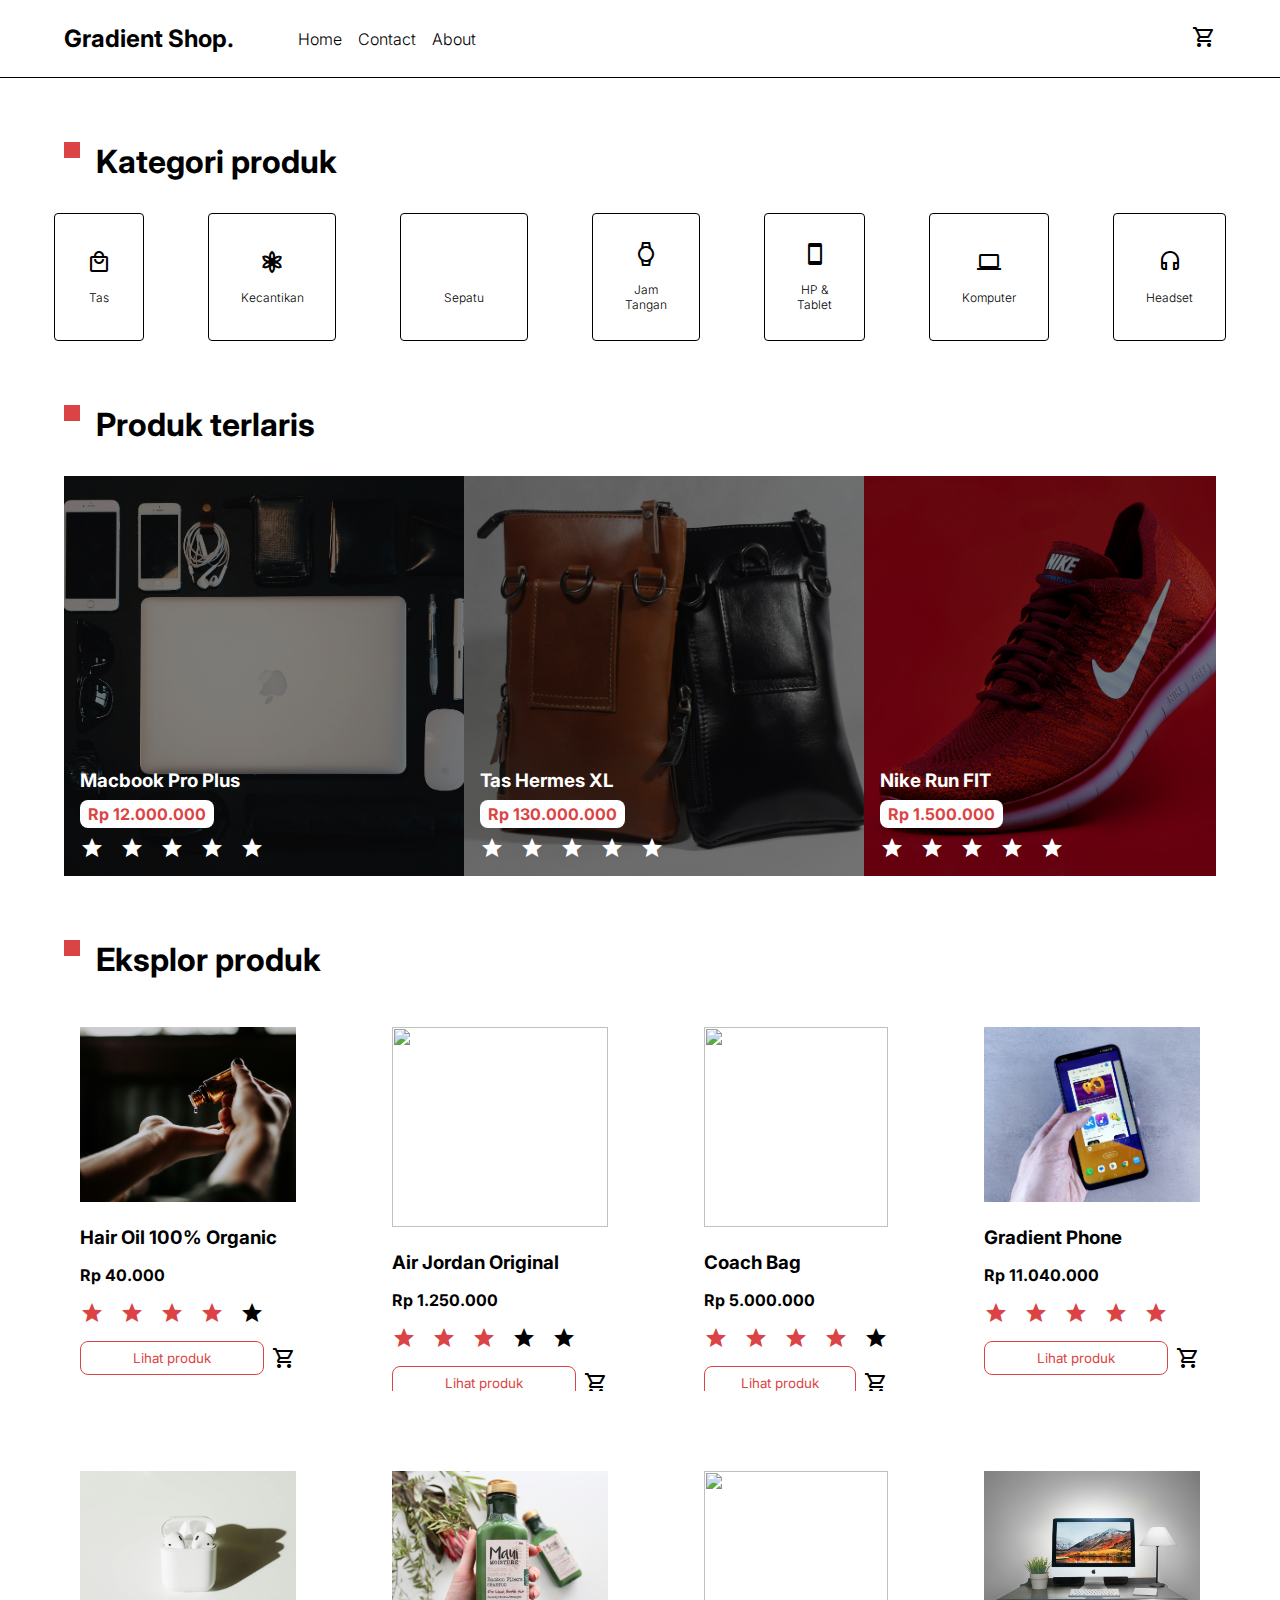
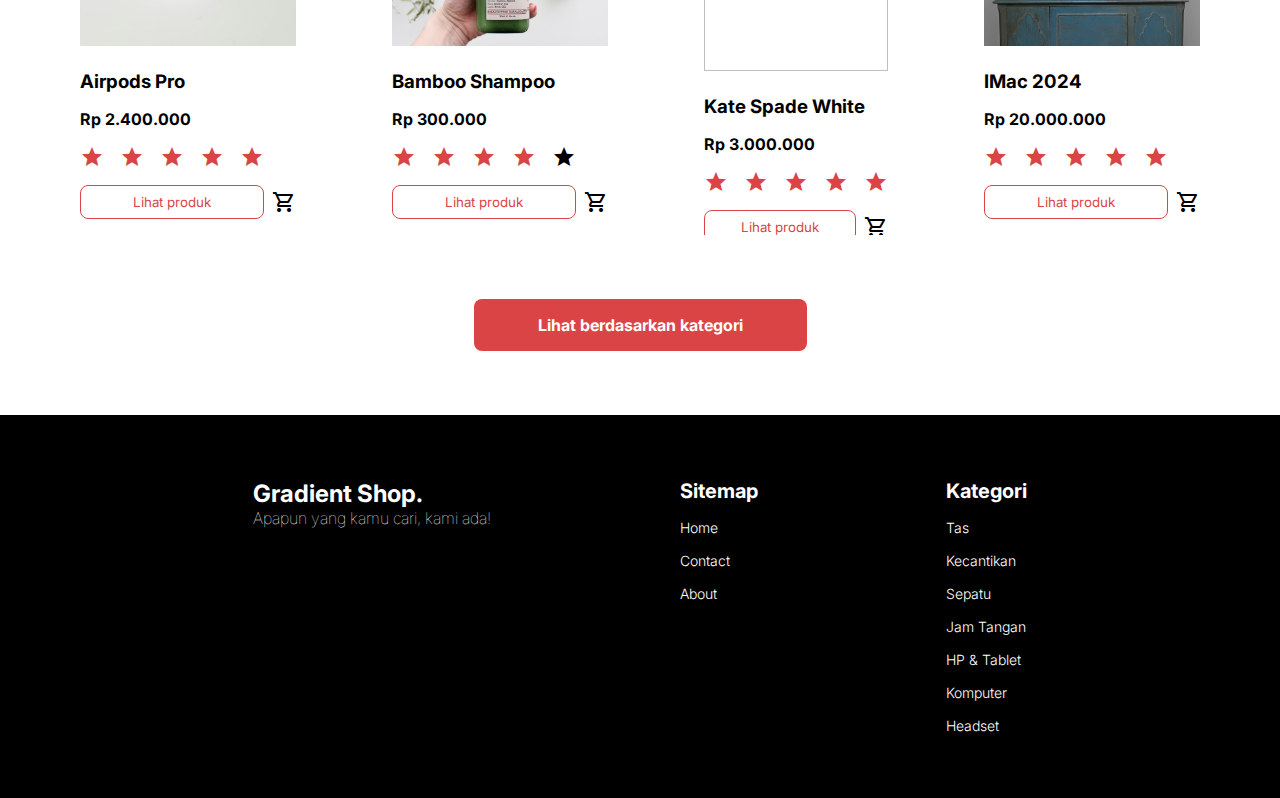
==== app/pages/index.html @ 6522c3d2 "init" ====
<!DOCTYPE html>
<html lang="en">
<head>
    <meta charset="UTF-8">
    <meta name="viewport" content="width=device-width, initial-scale=1.0">
    <title>Gradient Shop</title>
    <link rel="preconnect" href="https://fonts.googleapis.com">
    <link rel="preconnect" href="https://fonts.gstatic.com" crossorigin>
    <link href="https://fonts.googleapis.com/css2?family=Inter:wght@100..900&display=swap" rel="stylesheet">
    <link href="https://fonts.googleapis.com/css2?family=Material+Icons&family=Material+Icons+Outlined&family=Material+Icons+Round&family=Material+Icons+Sharp&family=Material+Icons+Two+Tone" rel="stylesheet" />
    <link rel="stylesheet" href="../styles/global.css" />
    <link rel="stylesheet" href="../styles/home.css" />
    <script src="../scripts/index.js"></script>
</head>
<body>
    <!-- navbar -->
    <header class="navbar">
        <section class="flex-row items-center navbar-menu-container">
            <a class="logo" href="./index.html">
                <span>Gradient Shop.</span>
            </a>
            <nav class="navbar-nav-container">
                <a class="navbar-nav-item" href="./index.html">Home</a>
                <a class="navbar-nav-item" href="#contact">Contact</a>
                <a class="navbar-nav-item" href="./about.html">About</a>
            </nav>
        </section>
        <section class="navbar-action-container flex-row items-center">
            <input placeholder="Cari barang yang kamu perlukan" class="navbar-search-box" />
            <nav class="navbar-nav-container">
                <a class="navbar-nav-item" href="./keranjang.html">
                    <span class="material-icons-outlined">
                        shopping_cart
                    </span>
                </a>
            </nav>
        </section>
    </header>
    <!-- navbar -->
     <div class="section-container flex-col gap-4">
         <!-- category section -->
         <section class="flex-col gap-2">
            <div class="flex-row gap-1">
                <div class="big-separator"></div>
                <h2 class="subtitle" id="category">Kategori produk</h2>
            </div>
              <section class="category-container flex-row items-center justify-center">
                  <a class="category-item" href="./kategori/tas.html">
                      <span class="material-icons-outlined">
                          local_mall
                          </span>
                      <span>Tas</span>
                  </a>
                  <a class="category-item" href="./kategori/kecantikan.html">
                      <span class="material-icons-outlined">
                          filter_vintage
                          </span>
                      <span>Kecantikan</span>
                  </a>
                  <a class="category-item" href="./kategori/sepatu.html">
                      <span class="material-icons-outlined">
                          ice_skating
                          </span>
                      <span>Sepatu</span>
                  </a>
                  <a class="category-item" href="./kategori/jam-tangan.html">
                      <span class="material-icons-outlined">
                          watch
                          </span>
                      <span>Jam Tangan</span>
                  </a>
                  <a class="category-item" href="./kategori/hp-dan-tablet.html">
                      <span class="material-icons-outlined">
                          smartphone
                      </span>
                      <span>HP & Tablet</span>
                  </a>
                  <a class="category-item" href="./kategori/komputer.html">
                      <span class="material-icons-outlined">
                          computer
                      </span>
                      <span>Komputer</span>
                  </a>
                  <a class="category-item" href="./kategori/headset.html">
                      <span class="material-icons-outlined">
                          headset
                      </span>
                      <span>Headset</span>
                  </a>
              </section>
         </section>
         <!-- category section -->
         <!-- best selling section -->
          <section class="flex-col gap-2">
            <div class="flex-row gap-1">
                <div class="big-separator"></div>
                <h2 class="subtitle" id="bestseller">Produk terlaris</h2>
            </div>
            <section class="bestseling-container">
                <div class="bestseling-container-scroll">
                    <div class="bestselling-item" onclick="onClickBestSellingProduct(this)">
                        <img src="../../assets/products/computer/laptop-1.jpg" alt="Laptop 1" class="bestseling-img" />
                        <div class="bestselling-item-content-overlay"></div>
                        <div class="bestselling-item-content">
                            <h3>Macbook Pro Plus</h3>
                            <div class="price-box">
                                <h4>Rp 12.000.000</h4>
                            </div>
                            <div class="flex-row gap-1">
                                <span class="material-icons-outlined">
                                    star
                                </span>
                                <span class="material-icons-outlined">
                                    star
                                </span>
                                <span class="material-icons-outlined">
                                    star
                                </span>
                                <span class="material-icons-outlined">
                                    star
                                </span>
                                <span class="material-icons-outlined">
                                    star
                                </span>
                            </div>
                        </div>
                    </div>
                    <div class="bestselling-item" onclick="onClickBestSellingProduct(this)">
                        <img src="../../assets/products/bag/bag-3.jpg" alt="Laptop 1" class="bestseling-img" />
                        <div class="bestselling-item-content-overlay"></div>
                        <div class="bestselling-item-content">
                            <h3>Tas Hermes XL</h3>
                            <div class="price-box">
                                <h4>Rp 130.000.000</h4>
                            </div>
                            <div class="flex-row gap-1">
                                <span class="material-icons-outlined">
                                    star
                                </span>
                                <span class="material-icons-outlined">
                                    star
                                </span>
                                <span class="material-icons-outlined">
                                    star
                                </span>
                                <span class="material-icons-outlined">
                                    star
                                </span>
                                <span class="material-icons-outlined">
                                    star
                                </span>
                            </div>
                        </div>
                    </div>
                    <div class="bestselling-item" onclick="onClickBestSellingProduct(this)">
                        <img src="../../assets/products/shoes/shoes-3.jpg" alt="Laptop 1" class="bestseling-img" />
                        <div class="bestselling-item-content-overlay"></div>
                        <div class="bestselling-item-content">
                            <h3>Nike Run FIT</h3>
                            <div class="price-box">
                                <h4>Rp 1.500.000</h4>
                            </div>
                            <div class="flex-row gap-1">
                                <span class="material-icons-outlined">
                                    star
                                </span>
                                <span class="material-icons-outlined">
                                    star
                                </span>
                                <span class="material-icons-outlined">
                                    star
                                </span>
                                <span class="material-icons-outlined">
                                    star
                                </span>
                                <span class="material-icons-outlined">
                                    star
                                </span>
                            </div>
                        </div>
                    </div>
                    <div class="bestselling-item" onclick="onClickBestSellingProduct(this)">
                        <img src="../../assets/products/watch/watch-2.jpg" alt="Laptop 1" class="bestseling-img" />
                        <div class="bestselling-item-content-overlay"></div>
                        <div class="bestselling-item-content">
                            <h3>Omega Seamaster</h3>
                            <div class="price-box">
                                <h4>Rp 120.000.000</h4>
                            </div>
                            <div class="flex-row gap-1">
                                <span class="material-icons-outlined">
                                    star
                                </span>
                                <span class="material-icons-outlined">
                                    star
                                </span>
                                <span class="material-icons-outlined">
                                    star
                                </span>
                                <span class="material-icons-outlined">
                                    star
                                </span>
                                <span class="material-icons-outlined">
                                    star
                                </span>
                            </div>
                        </div>
                    </div>
                </div>
            </section>
          </section>
         <!-- best selling section -->
          <!-- explore section -->
          <section class="flex-col gap-2">
            <div class="flex-row gap-1">
                <div class="big-separator"></div>
                <h2 class="subtitle" id="explore">Eksplor produk</h2>
            </div>
            <section class="catalog-product-container">
                <div class="catalog-product-item">
                    <img src="../../assets/products/cosmetics/skincare-1.jpg" class="catalog-product-img"/>
                    <h3>Hair Oil 100% Organic</h3>
                    <h4>Rp 40.000</h4>
                    <div class="flex-row gap-1">
                        <span class="material-icons-outlined red">
                            star
                        </span>
                        <span class="material-icons-outlined red">
                            star
                        </span>
                        <span class="material-icons-outlined red">
                            star
                        </span>
                        <span class="material-icons-outlined red">
                            star
                        </span>
                        <span class="material-icons-outlined">
                            star
                        </span>
                    </div>
                    <div class="flex-row gap-8px w-full items-center">
                        <button class="product-btn w-full" onclick="onClickDetailProduct(this)">Lihat produk</button>
                        <span class="material-icons-outlined cursor-pointer add-to-cart" onclick="addToCart(this)">
                            shopping_cart
                        </span>
                    </div>
                </div>
                <div class="catalog-product-item">
                    <img src="../../assets/products/shoes/shoes-5.jpg" class="catalog-product-img"/>
                    <h3>Air Jordan Original</h3>
                    <h4>Rp 1.250.000</h4>
                    <div class="flex-row gap-1">
                        <span class="material-icons-outlined red">
                            star
                        </span>
                        <span class="material-icons-outlined red">
                            star
                        </span>
                        <span class="material-icons-outlined red">
                            star
                        </span>
                        <span class="material-icons-outlined">
                            star
                        </span>
                        <span class="material-icons-outlined">
                            star
                        </span>
                    </div>
                    <div class="flex-row gap-8px w-full items-center">
                        <button class="product-btn w-full" onclick="onClickDetailProduct(this)">Lihat produk</button>
                        <span class="material-icons-outlined cursor-pointer add-to-cart" onclick="addToCart(this)">
                            shopping_cart
                        </span>
                    </div>
                </div>
                <div class="catalog-product-item">
                    <img src="../../assets/products/bag/bag-1.jpg" class="catalog-product-img"/>
                    <h3>Coach Bag</h3>
                    <h4>Rp 5.000.000</h4>
                    <div class="flex-row gap-1">
                        <span class="material-icons-outlined red">
                            star
                        </span>
                        <span class="material-icons-outlined red">
                            star
                        </span>
                        <span class="material-icons-outlined red">
                            star
                        </span>
                        <span class="material-icons-outlined red">
                            star
                        </span>
                        <span class="material-icons-outlined">
                            star
                        </span>
                    </div>
                    <div class="flex-row gap-8px w-full items-center">
                        <button class="product-btn w-full" onclick="onClickDetailProduct(this)">Lihat produk</button>
                        <span class="material-icons-outlined cursor-pointer add-to-cart" onclick="addToCart(this)">
                            shopping_cart
                        </span>
                    </div>
                </div>
                <div class="catalog-product-item">
                    <img src="../../assets/products/phones/phone-1.jpg" class="catalog-product-img"/>
                    <h3>Gradient Phone</h3>
                    <h4>Rp 11.040.000</h4>
                    <div class="flex-row gap-1">
                        <span class="material-icons-outlined red">
                            star
                        </span>
                        <span class="material-icons-outlined red">
                            star
                        </span>
                        <span class="material-icons-outlined red">
                            star
                        </span>
                        <span class="material-icons-outlined red">
                            star
                        </span>
                        <span class="material-icons-outlined red">
                            star
                        </span>
                    </div>
                    <div class="flex-row gap-8px w-full items-center">
                        <button class="product-btn w-full" onclick="onClickDetailProduct(this)">Lihat produk</button>
                        <span class="material-icons-outlined cursor-pointer add-to-cart" onclick="addToCart(this)">
                            shopping_cart
                        </span>
                    </div>
                </div>
                <div class="catalog-product-item">
                    <img src="../../assets/products/headset/airpods.jpg" class="catalog-product-img"/>
                    <h3>Airpods Pro</h3>
                    <h4>Rp 2.400.000</h4>
                    <div class="flex-row gap-1">
                        <span class="material-icons-outlined red">
                            star
                        </span>
                        <span class="material-icons-outlined red">
                            star
                        </span>
                        <span class="material-icons-outlined red">
                            star
                        </span>
                        <span class="material-icons-outlined red">
                            star
                        </span>
                        <span class="material-icons-outlined red">
                            star
                        </span>
                    </div>
                    <div class="flex-row gap-8px w-full items-center">
                        <button class="product-btn w-full" onclick="onClickDetailProduct(this)">Lihat produk</button>
                        <span class="material-icons-outlined cursor-pointer add-to-cart" onclick="addToCart(this)">
                            shopping_cart
                        </span>
                    </div>
                </div>
                <div class="catalog-product-item">
                    <img src="../../assets/products/cosmetics/skincare-4.jpg" class="catalog-product-img"/>
                    <h3>Bamboo Shampoo</h3>
                    <h4>Rp 300.000</h4>
                    <div class="flex-row gap-1">
                        <span class="material-icons-outlined red">
                            star
                        </span>
                        <span class="material-icons-outlined red">
                            star
                        </span>
                        <span class="material-icons-outlined red">
                            star
                        </span>
                        <span class="material-icons-outlined red">
                            star
                        </span>
                        <span class="material-icons-outlined">
                            star
                        </span>
                    </div>
                    <div class="flex-row gap-8px w-full items-center">
                        <button class="product-btn w-full" onclick="onClickDetailProduct(this)">Lihat produk</button>
                        <span class="material-icons-outlined cursor-pointer add-to-cart" onclick="addToCart(this)">
                            shopping_cart
                        </span>
                    </div>
                </div>
                <div class="catalog-product-item">
                    <img src="../../assets/products/bag/bag-2.jpg" class="catalog-product-img"/>
                    <h3>Kate Spade White</h3>
                    <h4>Rp 3.000.000</h4>
                    <div class="flex-row gap-1">
                        <span class="material-icons-outlined red">
                            star
                        </span>
                        <span class="material-icons-outlined red">
                            star
                        </span>
                        <span class="material-icons-outlined red">
                            star
                        </span>
                        <span class="material-icons-outlined red">
                            star
                        </span>
                        <span class="material-icons-outlined red">
                            star
                        </span>
                    </div>
                    <div class="flex-row gap-8px w-full items-center">
                        <button class="product-btn w-full" onclick="onClickDetailProduct(this)">Lihat produk</button>
                        <span class="material-icons-outlined cursor-pointer add-to-cart" onclick="addToCart(this)">
                            shopping_cart
                        </span>
                    </div>
                </div>
                <div class="catalog-product-item">
                    <img src="../../assets/products/computer/pc-1.jpg" class="catalog-product-img"/>
                    <h3>IMac 2024</h3>
                    <h4>Rp 20.000.000</h4>
                    <div class="flex-row gap-1">
                        <span class="material-icons-outlined red">
                            star
                        </span>
                        <span class="material-icons-outlined red">
                            star
                        </span>
                        <span class="material-icons-outlined red">
                            star
                        </span>
                        <span class="material-icons-outlined red">
                            star
                        </span>
                        <span class="material-icons-outlined red">
                            star
                        </span>
                    </div>
                    <div class="flex-row gap-8px w-full items-center">
                        <button class="product-btn w-full" onclick="onClickDetailProduct(this)">Lihat produk</button>
                        <span class="material-icons-outlined cursor-pointer add-to-cart" onclick="addToCart(this)">
                            shopping_cart
                        </span>
                    </div>
                </div>
            </section>
          </section>
          <div class="w-full flex-row items-center justify-center">
            <a class="cta-btn" href="#category">
                Lihat berdasarkan kategori
            </a>
          </div>
           <!-- explore section -->
     </div>
     <footer class="footer flex-col">
        <div class="flex-col">
            <span class="logo">Gradient Shop.</span>
            <span class="tagline">Apapun yang kamu cari, kami ada!</span>
        </div>
        <div class="flex-col gap-1">
            <h5 class="footer-title">Sitemap</h5>
            <a class="footer-link">Home</a>
            <a class="footer-link">Contact</a>
            <a class="footer-link">About</a>
        </div>
        <div class="flex-col gap-1">
            <h5 class="footer-title">Kategori</h5>
            <a class="footer-link">Tas</a>
            <a class="footer-link">Kecantikan</a>
            <a class="footer-link">Sepatu</a>
            <a class="footer-link">Jam Tangan</a>
            <a class="footer-link">HP & Tablet</a>
            <a class="footer-link">Komputer</a>
            <a class="footer-link">Headset</a>
        </div>
     </footer>
</body>
</html>
---- app/styles/global.css ----
* {
  padding: 0;
  margin: 0;
  box-sizing: border-box;
  font-family: "Inter", serif;
  scroll-behavior: smooth;
}

/* reuseable class */
.flex-row {
  display: flex;
  flex-direction: row;
}

.flex-col {
  display: flex;
  flex-direction: column;
}

.items-center {
  align-items: center;
}

.justify-center {
  justify-content: center;
}

.gap-8px {
  gap: 0.5rem;
}

.gap-1 {
  gap: 1rem;
}

.gap-2 {
  gap: 2rem;
}

.gap-4 {
  gap: 4rem;
}

.section-container {
  padding: 4rem;
  width: 100%;
  min-height: 50vh;
}

.subtitle {
  font-weight: 700;
  font-size: 32px;
}

.big-separator {
  height: 16px;
  width: 16px;
  background-color: #db4444;
}

.red {
  color: #db4444;
}

.w-full {
  width: 100%;
}

.cursor-pointer {
  cursor: pointer;
}

.cta-btn {
  padding: 1rem 4rem;
  background-color: #db4444;
  border: none;
  border-radius: 8px;
  color: white;
  font-size: 1rem;
  font-weight: bold;
  cursor: pointer;
  text-decoration: none;
}

.cta-btn:hover {
  box-shadow: 2px 0px 10px gray;
}
/* reuseable class */

/* navbar class */
.navbar {
  width: 100vw;
  padding: 1.5rem 4rem;
  gap: 4rem;
  display: flex;
  border-bottom: 0.5px solid black;
  align-items: center;
}

.navbar-menu-container {
  width: 100%;
  gap: 4rem;
}

.navbar-nav-container {
  display: flex;
  align-items: center;
  gap: 1rem;
}

.navbar-nav-item {
  text-decoration: none;
  font-size: 1rem;
  font-weight: 300;
  cursor: pointer;
  color: black;
}

.navbar-action-container {
  gap: 2rem;
  justify-content: end;
  width: 100%;
}

.navbar-search-box {
  width: 100%;
  padding: 1rem 2rem;
  border-radius: 8px;
  border: none;
  background-color: #f5f5f5;
  display: none;
}

.navbar-menu-container > .logo {
  text-decoration: none;
  color: black;
}

.logo {
  font-weight: bold;
  font-size: 24px;
}
/* navbar class */

/* footer class */
.footer {
  background-color: black;
  padding: 4rem;
  width: 100vw;
  color: white;
  display: flex;
  flex-direction: row;
  justify-content: space-evenly;
}

.tagline {
  font-weight: 100;
}

.footer-title {
  font-size: 20px;
  font-weight: bold;
}

.footer-link {
  font-size: 14px;
  font-weight: 300;
}
/* footer class */
---- app/styles/home.css ----
/* category sections */
.category-container {
  gap: 4rem;
  width: 100%;
}

.category-item {
  border: 0.5px solid black;
  border-radius: 4px;
  cursor: pointer;
  width: 8rem;
  height: 8rem;
  padding: 2rem;
  display: flex;
  flex-direction: column;
  gap: 1rem;
  justify-content: center;
  align-items: center;
  text-align: center;
  font-size: 0.75rem;
  font-weight: 300;
  text-decoration: none;
  color: black;
}

.category-item:hover {
  background-color: #db4444;
  color: white;
  box-shadow: 8px 0px 10px gray;
  border: none;
}
/* category sections */

/* best-selling product */
.bestseling-container {
  width: 100%;
  overflow-x: scroll;
  overflow-y: hidden;
}

.bestseling-container-scroll {
  display: flex;
  align-items: center;
  width: 100vw;
}

.bestselling-item {
  height: 400px;
  min-width: 400px;
  background-color: gray;
  position: relative;
  cursor: pointer;
}

.bestselling-item > h3 {
  z-index: 2;
  color: white;
}

.bestseling-img {
  width: 100%;
  height: 100%;
  object-fit: cover;
}

.bestselling-item-content-overlay {
  z-index: 1;
  position: absolute;
  width: 100%;
  height: 100%;
  background-color: black;
  opacity: 0.5;
  top: 0;
  left: 0;
}

.bestselling-item-content {
  z-index: 2;
  position: absolute;
  width: 100%;
  height: 100%;
  top: 0;
  left: 0;
  color: white;
  padding: 1rem;
  display: flex;
  flex-direction: column;
  justify-content: end;
  gap: 0.5rem;
}

.price-box {
  padding: 0.25rem 0.5rem;
  border-radius: 8px;
  background-color: white;
  color: #db4444;
  width: fit-content;
  font-weight: bold;
}
/* best-selling product */

/* catalog product */
.catalog-product-container {
  width: 100%;
  display: grid;
  grid-template-columns: auto auto auto auto;
  column-gap: 4rem;
  row-gap: 4rem;
}

.catalog-product-item {
  height: 380px;
  width: 100%;
  overflow: hidden;
  border-radius: 4px;
  display: flex;
  flex-direction: column;
  gap: 1rem;
  cursor: pointer;
  padding: 1rem;
}

.catalog-product-item:hover {
  box-shadow: 8px 0px 10px gray;
}

.catalog-product-img {
  width: 100%;
  height: 200px;
  object-fit: cover;
  margin-bottom: 8px;
}

.product-btn {
  padding: 0.5rem 1rem;
  border: 1px solid #db4444;
  background-color: white;
  border-radius: 8px;
  color: #db4444;
  cursor: pointer;
}

.product-btn:hover {
  background-color: #db4444;
  color: white;
}
/* catalog product */
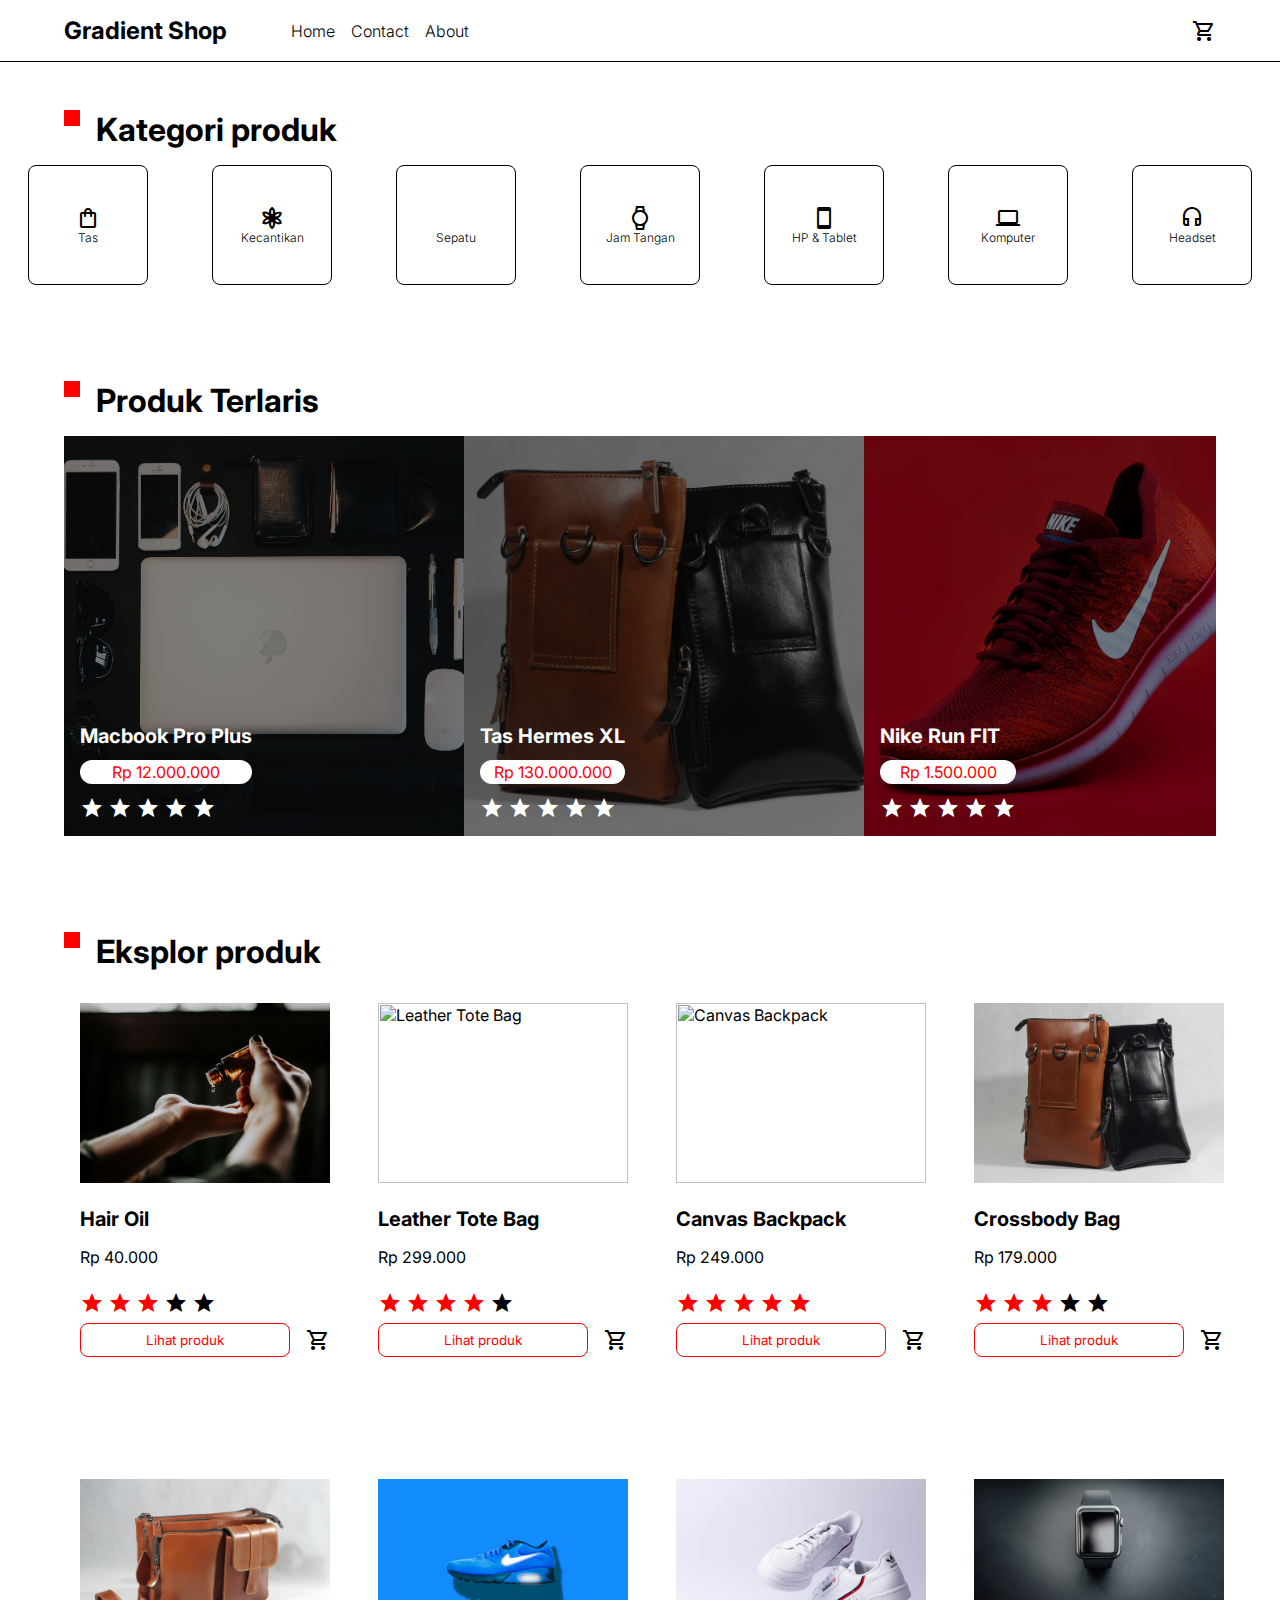
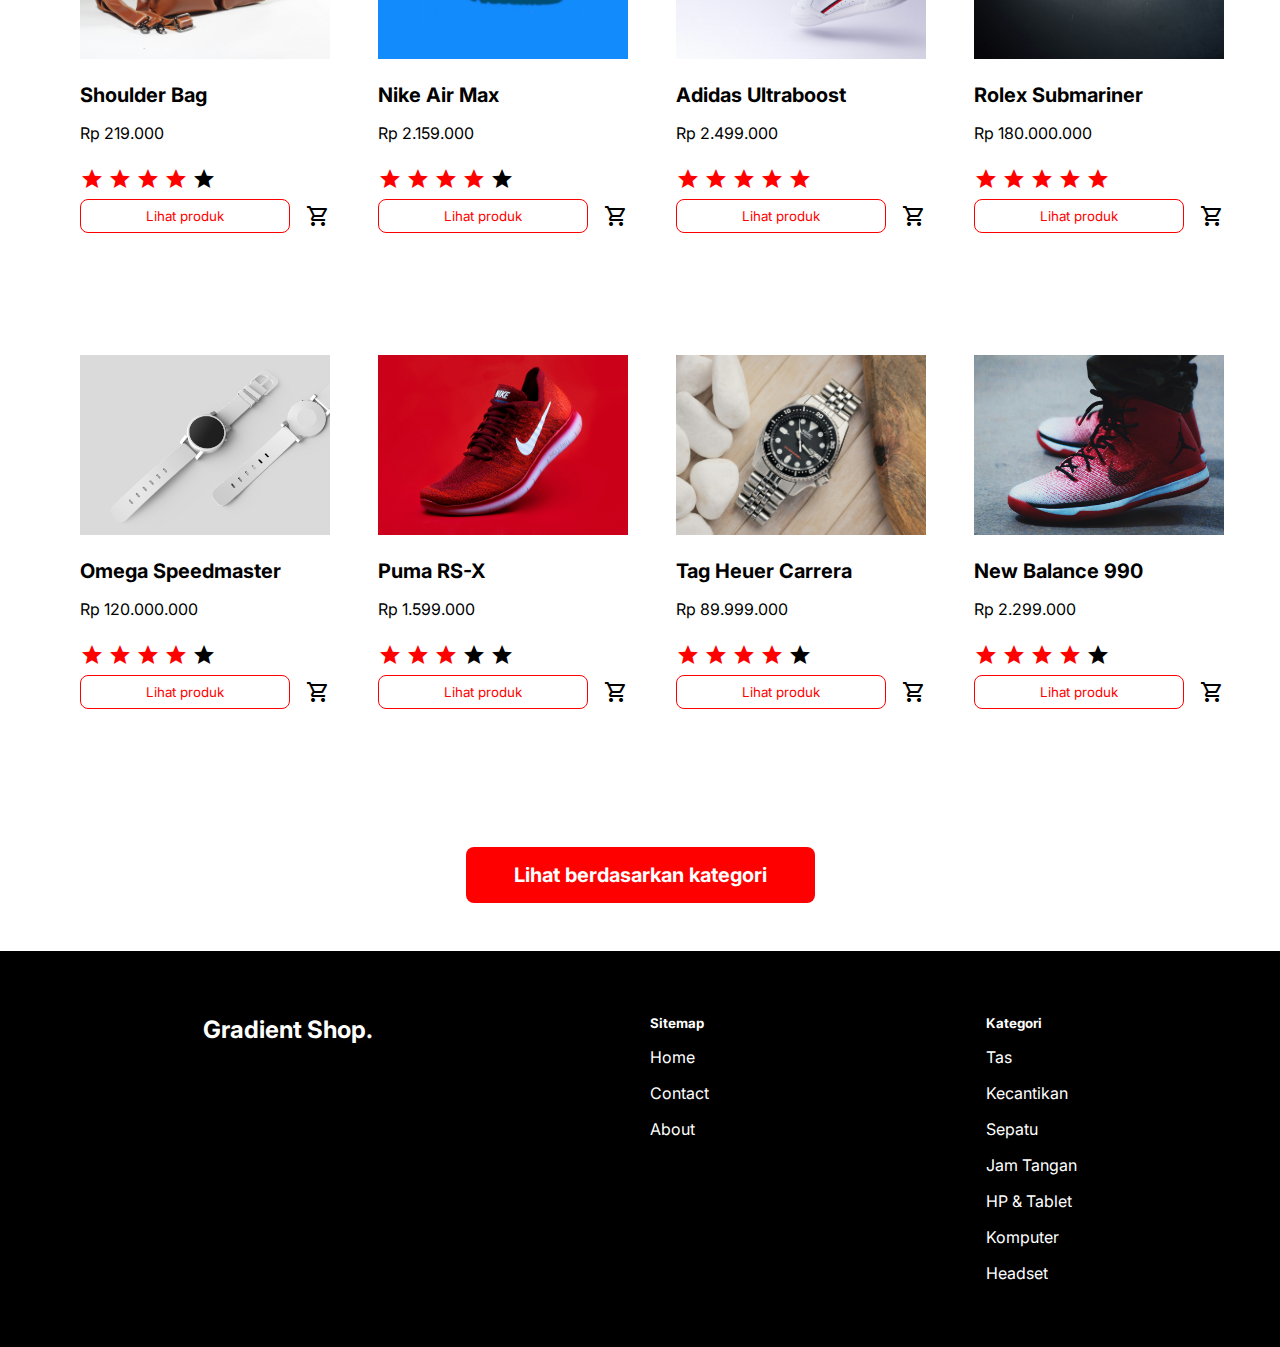
==== commit c9336437: "init" ====
--- a/app/pages/index.html
+++ b/app/pages/index.html
@@ -1,476 +1,571 @@
-<!DOCTYPE html>
-<html lang="en">
-<head>
-    <meta charset="UTF-8">
-    <meta name="viewport" content="width=device-width, initial-scale=1.0">
-    <title>Gradient Shop</title>
-    <link rel="preconnect" href="https://fonts.googleapis.com">
-    <link rel="preconnect" href="https://fonts.gstatic.com" crossorigin>
-    <link href="https://fonts.googleapis.com/css2?family=Inter:wght@100..900&display=swap" rel="stylesheet">
-    <link href="https://fonts.googleapis.com/css2?family=Material+Icons&family=Material+Icons+Outlined&family=Material+Icons+Round&family=Material+Icons+Sharp&family=Material+Icons+Two+Tone" rel="stylesheet" />
-    <link rel="stylesheet" href="../styles/global.css" />
-    <link rel="stylesheet" href="../styles/home.css" />
-    <script src="../scripts/index.js"></script>
-</head>
-<body>
-    <!-- navbar -->
-    <header class="navbar">
-        <section class="flex-row items-center navbar-menu-container">
-            <a class="logo" href="./index.html">
-                <span>Gradient Shop.</span>
+<html>
+    <head>
+        <title>Gradient Shop.</title>
+        <link rel="preconnect" href="https://fonts.googleapis.com">
+        <link rel="preconnect" href="https://fonts.gstatic.com" crossorigin>
+        <link href="https://fonts.googleapis.com/css2?family=Inter:wght@100..900&display=swap" rel="stylesheet">
+        <link href="https://fonts.googleapis.com/css2?family=Material+Icons&family=Material+Icons+Outlined&family=Material+Icons+Round&family=Material+Icons+Sharp&family=Material+Icons+Two+Tone" rel="stylesheet" />
+        <link rel="stylesheet" href="../styles/global.css" />
+        <link rel="stylesheet" href="../styles/landing.css" />
+        <script src="../scripts/landing.js"></script>
+    </head>
+    <body>
+        <!-- navbar -->
+        <header class="navbar">
+            <div class="navbar-left-menu">
+                <h1 class="logo">Gradient Shop</h1>
+                <nav class="navbar-menu-container">
+                    <a href="https://gradient.academy">Home</a>
+                    <a>Contact</a>
+                    <a>About</a>
+                </nav>
+            </div>
+            <a class="navbar-right-menu" href="./keranjang.html">
+                <span class="material-icons-outlined">
+                    shopping_cart
+                </span>
             </a>
-            <nav class="navbar-nav-container">
-                <a class="navbar-nav-item" href="./index.html">Home</a>
-                <a class="navbar-nav-item" href="#contact">Contact</a>
-                <a class="navbar-nav-item" href="./about.html">About</a>
-            </nav>
-        </section>
-        <section class="navbar-action-container flex-row items-center">
-            <input placeholder="Cari barang yang kamu perlukan" class="navbar-search-box" />
-            <nav class="navbar-nav-container">
-                <a class="navbar-nav-item" href="./keranjang.html">
-                    <span class="material-icons-outlined">
-                        shopping_cart
+        </header>
+        <!-- navbar -->
+
+        <!-- category product -->
+        <section class="section-container">
+            <div class="section-title">
+                <div class="red-box"></div>
+                <h2 class="section-title-content">Kategori produk</h2>
+            </div>
+            <div class="product-category-container">
+                <div class="product-category-item">
+                    <span class="material-icons-outlined">
+                        shopping_bag
                     </span>
-                </a>
-            </nav>
-        </section>
-    </header>
-    <!-- navbar -->
-     <div class="section-container flex-col gap-4">
-         <!-- category section -->
-         <section class="flex-col gap-2">
-            <div class="flex-row gap-1">
-                <div class="big-separator"></div>
-                <h2 class="subtitle" id="category">Kategori produk</h2>
-            </div>
-              <section class="category-container flex-row items-center justify-center">
-                  <a class="category-item" href="./kategori/tas.html">
-                      <span class="material-icons-outlined">
-                          local_mall
-                          </span>
-                      <span>Tas</span>
-                  </a>
-                  <a class="category-item" href="./kategori/kecantikan.html">
-                      <span class="material-icons-outlined">
-                          filter_vintage
-                          </span>
-                      <span>Kecantikan</span>
-                  </a>
-                  <a class="category-item" href="./kategori/sepatu.html">
-                      <span class="material-icons-outlined">
-                          ice_skating
-                          </span>
-                      <span>Sepatu</span>
-                  </a>
-                  <a class="category-item" href="./kategori/jam-tangan.html">
-                      <span class="material-icons-outlined">
-                          watch
-                          </span>
-                      <span>Jam Tangan</span>
-                  </a>
-                  <a class="category-item" href="./kategori/hp-dan-tablet.html">
-                      <span class="material-icons-outlined">
-                          smartphone
-                      </span>
-                      <span>HP & Tablet</span>
-                  </a>
-                  <a class="category-item" href="./kategori/komputer.html">
-                      <span class="material-icons-outlined">
-                          computer
-                      </span>
-                      <span>Komputer</span>
-                  </a>
-                  <a class="category-item" href="./kategori/headset.html">
-                      <span class="material-icons-outlined">
-                          headset
-                      </span>
-                      <span>Headset</span>
-                  </a>
-              </section>
+                    <span>Tas</span>
+                </div>
+                <div class="product-category-item">
+                    <span class="material-icons-outlined">
+                        filter_vintage
+                        </span>
+                    <span>Kecantikan</span>
+                </div>
+                <div class="product-category-item">
+                    <span class="material-icons-outlined">
+                        ice_skating
+                        </span>
+                    <span>Sepatu</span>
+                </div>
+                <div class="product-category-item">
+                    <span class="material-icons-outlined">
+                        watch
+                        </span>
+                    <span>Jam Tangan</span>
+                </div>
+                <div class="product-category-item">
+                    <span class="material-icons-outlined">
+                        smartphone
+                    </span>
+                    <span>HP & Tablet</span>
+                </div>
+                <div class="product-category-item">
+                    <span class="material-icons-outlined">
+                        computer
+                    </span>
+                    <span>Komputer</span>
+                </div>
+                <div class="product-category-item">
+                    <span class="material-icons-outlined">
+                        headset
+                    </span>
+                    <span>Headset</span>
+                </div>
+            </div>
+        </section> 
+        <!-- category product -->
+         <section class="section-container">
+            <div class="section-title">
+                <div class="red-box"></div>
+                <h2 class="section-title-content">Produk Terlaris</h2>
+            </div>
+            <div class="carousel-container">
+                <div class="carousel-item">
+                    <img class="carousel-item-img" src="../../assets/products/computer/laptop-1.jpg" alt="Macbook Pro Plus" />
+                    <div class="carousel-item-overlay"></div>
+                    <div class="carousel-item-content">
+                        <h4 class="product-name">Macbook Pro Plus</h4>
+                        <div class="product-price">
+                            <span class="price">Rp 12.000.000</span>
+                        </div>
+                        <div class="product-rating">
+                            <span class="material-icons-outlined">
+                                star
+                            </span>
+                            <span class="material-icons-outlined">
+                                star
+                            </span>
+                            <span class="material-icons-outlined">
+                                star
+                            </span>
+                            <span class="material-icons-outlined">
+                                star
+                            </span>
+                            <span class="material-icons-outlined">
+                                star
+                            </span>
+                        </div>
+                    </div>
+                </div>
+                <div class="carousel-item">
+                    <img src="../../assets/products/bag/bag-3.jpg" alt="Tas Hermes" class="carousel-item-img" />
+                    <div class="carousel-item-overlay"></div>
+                    <div class="carousel-item-content">
+                        <h4 class="product-name">Tas Hermes XL</h4>
+                        <div class="product-price">
+                            <span class="price">Rp 130.000.000</span>
+                        </div>
+                        <div class="product-rating">
+                            <span class="material-icons-outlined">
+                                star
+                            </span>
+                            <span class="material-icons-outlined">
+                                star
+                            </span>
+                            <span class="material-icons-outlined">
+                                star
+                            </span>
+                            <span class="material-icons-outlined">
+                                star
+                            </span>
+                            <span class="material-icons-outlined">
+                                star
+                            </span>
+                        </div>
+                    </div>
+                </div>
+                <div class="carousel-item">
+                    <img src="../../assets/products/shoes/shoes-3.jpg" alt="Nike Run FIT" class="carousel-item-img" />
+                    <div class="carousel-item-overlay"></div>
+                    <div class="carousel-item-content">
+                        <h4 class="product-name">Nike Run FIT</h4>
+                        <div class="product-price">
+                            <span class="price">Rp 1.500.000</span>
+                        </div>
+                        <div class="product-rating">
+                            <span class="material-icons-outlined">
+                                star
+                            </span>
+                            <span class="material-icons-outlined">
+                                star
+                            </span>
+                            <span class="material-icons-outlined">
+                                star
+                            </span>
+                            <span class="material-icons-outlined">
+                                star
+                            </span>
+                            <span class="material-icons-outlined">
+                                star
+                            </span>
+                        </div>
+                    </div>
+                </div>
+                <div class="carousel-item">
+                    <img src="../../assets/products/watch/watch-2.jpg" alt="Omega Seamaster" class="carousel-item-img" />
+                    <div class="carousel-item-overlay"></div>
+                    <div class="carousel-item-content">
+                        <h4 class="product-name">Omega Seamaster</h4>
+                        <div class="product-price">
+                            <span class="price">Rp 120.000.000</span>
+                        </div>
+                        <div class="product-rating">
+                            <span class="material-icons-outlined">
+                                star
+                            </span>
+                            <span class="material-icons-outlined">
+                                star
+                            </span>
+                            <span class="material-icons-outlined">
+                                star
+                            </span>
+                            <span class="material-icons-outlined">
+                                star
+                            </span>
+                            <span class="material-icons-outlined">
+                                star
+                            </span>
+                        </div>
+                    </div>
+                </div>
+            </div>
          </section>
-         <!-- category section -->
-         <!-- best selling section -->
-          <section class="flex-col gap-2">
-            <div class="flex-row gap-1">
-                <div class="big-separator"></div>
-                <h2 class="subtitle" id="bestseller">Produk terlaris</h2>
-            </div>
-            <section class="bestseling-container">
-                <div class="bestseling-container-scroll">
-                    <div class="bestselling-item" onclick="onClickBestSellingProduct(this)">
-                        <img src="../../assets/products/computer/laptop-1.jpg" alt="Laptop 1" class="bestseling-img" />
-                        <div class="bestselling-item-content-overlay"></div>
-                        <div class="bestselling-item-content">
-                            <h3>Macbook Pro Plus</h3>
-                            <div class="price-box">
-                                <h4>Rp 12.000.000</h4>
-                            </div>
-                            <div class="flex-row gap-1">
-                                <span class="material-icons-outlined">
-                                    star
-                                </span>
-                                <span class="material-icons-outlined">
-                                    star
-                                </span>
-                                <span class="material-icons-outlined">
-                                    star
-                                </span>
-                                <span class="material-icons-outlined">
-                                    star
-                                </span>
-                                <span class="material-icons-outlined">
-                                    star
-                                </span>
-                            </div>
-                        </div>
-                    </div>
-                    <div class="bestselling-item" onclick="onClickBestSellingProduct(this)">
-                        <img src="../../assets/products/bag/bag-3.jpg" alt="Laptop 1" class="bestseling-img" />
-                        <div class="bestselling-item-content-overlay"></div>
-                        <div class="bestselling-item-content">
-                            <h3>Tas Hermes XL</h3>
-                            <div class="price-box">
-                                <h4>Rp 130.000.000</h4>
-                            </div>
-                            <div class="flex-row gap-1">
-                                <span class="material-icons-outlined">
-                                    star
-                                </span>
-                                <span class="material-icons-outlined">
-                                    star
-                                </span>
-                                <span class="material-icons-outlined">
-                                    star
-                                </span>
-                                <span class="material-icons-outlined">
-                                    star
-                                </span>
-                                <span class="material-icons-outlined">
-                                    star
-                                </span>
-                            </div>
-                        </div>
-                    </div>
-                    <div class="bestselling-item" onclick="onClickBestSellingProduct(this)">
-                        <img src="../../assets/products/shoes/shoes-3.jpg" alt="Laptop 1" class="bestseling-img" />
-                        <div class="bestselling-item-content-overlay"></div>
-                        <div class="bestselling-item-content">
-                            <h3>Nike Run FIT</h3>
-                            <div class="price-box">
-                                <h4>Rp 1.500.000</h4>
-                            </div>
-                            <div class="flex-row gap-1">
-                                <span class="material-icons-outlined">
-                                    star
-                                </span>
-                                <span class="material-icons-outlined">
-                                    star
-                                </span>
-                                <span class="material-icons-outlined">
-                                    star
-                                </span>
-                                <span class="material-icons-outlined">
-                                    star
-                                </span>
-                                <span class="material-icons-outlined">
-                                    star
-                                </span>
-                            </div>
-                        </div>
-                    </div>
-                    <div class="bestselling-item" onclick="onClickBestSellingProduct(this)">
-                        <img src="../../assets/products/watch/watch-2.jpg" alt="Laptop 1" class="bestseling-img" />
-                        <div class="bestselling-item-content-overlay"></div>
-                        <div class="bestselling-item-content">
-                            <h3>Omega Seamaster</h3>
-                            <div class="price-box">
-                                <h4>Rp 120.000.000</h4>
-                            </div>
-                            <div class="flex-row gap-1">
-                                <span class="material-icons-outlined">
-                                    star
-                                </span>
-                                <span class="material-icons-outlined">
-                                    star
-                                </span>
-                                <span class="material-icons-outlined">
-                                    star
-                                </span>
-                                <span class="material-icons-outlined">
-                                    star
-                                </span>
-                                <span class="material-icons-outlined">
-                                    star
-                                </span>
-                            </div>
-                        </div>
-                    </div>
-                </div>
-            </section>
-          </section>
-         <!-- best selling section -->
-          <!-- explore section -->
-          <section class="flex-col gap-2">
-            <div class="flex-row gap-1">
-                <div class="big-separator"></div>
-                <h2 class="subtitle" id="explore">Eksplor produk</h2>
-            </div>
-            <section class="catalog-product-container">
-                <div class="catalog-product-item">
-                    <img src="../../assets/products/cosmetics/skincare-1.jpg" class="catalog-product-img"/>
-                    <h3>Hair Oil 100% Organic</h3>
-                    <h4>Rp 40.000</h4>
-                    <div class="flex-row gap-1">
-                        <span class="material-icons-outlined red">
-                            star
-                        </span>
-                        <span class="material-icons-outlined red">
-                            star
-                        </span>
-                        <span class="material-icons-outlined red">
-                            star
-                        </span>
-                        <span class="material-icons-outlined red">
-                            star
-                        </span>
-                        <span class="material-icons-outlined">
-                            star
-                        </span>
-                    </div>
-                    <div class="flex-row gap-8px w-full items-center">
-                        <button class="product-btn w-full" onclick="onClickDetailProduct(this)">Lihat produk</button>
-                        <span class="material-icons-outlined cursor-pointer add-to-cart" onclick="addToCart(this)">
-                            shopping_cart
-                        </span>
-                    </div>
-                </div>
-                <div class="catalog-product-item">
-                    <img src="../../assets/products/shoes/shoes-5.jpg" class="catalog-product-img"/>
-                    <h3>Air Jordan Original</h3>
-                    <h4>Rp 1.250.000</h4>
-                    <div class="flex-row gap-1">
-                        <span class="material-icons-outlined red">
-                            star
-                        </span>
-                        <span class="material-icons-outlined red">
-                            star
-                        </span>
-                        <span class="material-icons-outlined red">
-                            star
-                        </span>
-                        <span class="material-icons-outlined">
-                            star
-                        </span>
-                        <span class="material-icons-outlined">
-                            star
-                        </span>
-                    </div>
-                    <div class="flex-row gap-8px w-full items-center">
-                        <button class="product-btn w-full" onclick="onClickDetailProduct(this)">Lihat produk</button>
-                        <span class="material-icons-outlined cursor-pointer add-to-cart" onclick="addToCart(this)">
-                            shopping_cart
-                        </span>
-                    </div>
-                </div>
-                <div class="catalog-product-item">
-                    <img src="../../assets/products/bag/bag-1.jpg" class="catalog-product-img"/>
-                    <h3>Coach Bag</h3>
-                    <h4>Rp 5.000.000</h4>
-                    <div class="flex-row gap-1">
-                        <span class="material-icons-outlined red">
-                            star
-                        </span>
-                        <span class="material-icons-outlined red">
-                            star
-                        </span>
-                        <span class="material-icons-outlined red">
-                            star
-                        </span>
-                        <span class="material-icons-outlined red">
-                            star
-                        </span>
-                        <span class="material-icons-outlined">
-                            star
-                        </span>
-                    </div>
-                    <div class="flex-row gap-8px w-full items-center">
-                        <button class="product-btn w-full" onclick="onClickDetailProduct(this)">Lihat produk</button>
-                        <span class="material-icons-outlined cursor-pointer add-to-cart" onclick="addToCart(this)">
-                            shopping_cart
-                        </span>
-                    </div>
-                </div>
-                <div class="catalog-product-item">
-                    <img src="../../assets/products/phones/phone-1.jpg" class="catalog-product-img"/>
-                    <h3>Gradient Phone</h3>
-                    <h4>Rp 11.040.000</h4>
-                    <div class="flex-row gap-1">
-                        <span class="material-icons-outlined red">
-                            star
-                        </span>
-                        <span class="material-icons-outlined red">
-                            star
-                        </span>
-                        <span class="material-icons-outlined red">
-                            star
-                        </span>
-                        <span class="material-icons-outlined red">
-                            star
-                        </span>
-                        <span class="material-icons-outlined red">
-                            star
-                        </span>
-                    </div>
-                    <div class="flex-row gap-8px w-full items-center">
-                        <button class="product-btn w-full" onclick="onClickDetailProduct(this)">Lihat produk</button>
-                        <span class="material-icons-outlined cursor-pointer add-to-cart" onclick="addToCart(this)">
-                            shopping_cart
-                        </span>
-                    </div>
-                </div>
-                <div class="catalog-product-item">
-                    <img src="../../assets/products/headset/airpods.jpg" class="catalog-product-img"/>
-                    <h3>Airpods Pro</h3>
-                    <h4>Rp 2.400.000</h4>
-                    <div class="flex-row gap-1">
-                        <span class="material-icons-outlined red">
-                            star
-                        </span>
-                        <span class="material-icons-outlined red">
-                            star
-                        </span>
-                        <span class="material-icons-outlined red">
-                            star
-                        </span>
-                        <span class="material-icons-outlined red">
-                            star
-                        </span>
-                        <span class="material-icons-outlined red">
-                            star
-                        </span>
-                    </div>
-                    <div class="flex-row gap-8px w-full items-center">
-                        <button class="product-btn w-full" onclick="onClickDetailProduct(this)">Lihat produk</button>
-                        <span class="material-icons-outlined cursor-pointer add-to-cart" onclick="addToCart(this)">
-                            shopping_cart
-                        </span>
-                    </div>
-                </div>
-                <div class="catalog-product-item">
-                    <img src="../../assets/products/cosmetics/skincare-4.jpg" class="catalog-product-img"/>
-                    <h3>Bamboo Shampoo</h3>
-                    <h4>Rp 300.000</h4>
-                    <div class="flex-row gap-1">
-                        <span class="material-icons-outlined red">
-                            star
-                        </span>
-                        <span class="material-icons-outlined red">
-                            star
-                        </span>
-                        <span class="material-icons-outlined red">
-                            star
-                        </span>
-                        <span class="material-icons-outlined red">
-                            star
-                        </span>
-                        <span class="material-icons-outlined">
-                            star
-                        </span>
-                    </div>
-                    <div class="flex-row gap-8px w-full items-center">
-                        <button class="product-btn w-full" onclick="onClickDetailProduct(this)">Lihat produk</button>
-                        <span class="material-icons-outlined cursor-pointer add-to-cart" onclick="addToCart(this)">
-                            shopping_cart
-                        </span>
-                    </div>
-                </div>
-                <div class="catalog-product-item">
-                    <img src="../../assets/products/bag/bag-2.jpg" class="catalog-product-img"/>
-                    <h3>Kate Spade White</h3>
-                    <h4>Rp 3.000.000</h4>
-                    <div class="flex-row gap-1">
-                        <span class="material-icons-outlined red">
-                            star
-                        </span>
-                        <span class="material-icons-outlined red">
-                            star
-                        </span>
-                        <span class="material-icons-outlined red">
-                            star
-                        </span>
-                        <span class="material-icons-outlined red">
-                            star
-                        </span>
-                        <span class="material-icons-outlined red">
-                            star
-                        </span>
-                    </div>
-                    <div class="flex-row gap-8px w-full items-center">
-                        <button class="product-btn w-full" onclick="onClickDetailProduct(this)">Lihat produk</button>
-                        <span class="material-icons-outlined cursor-pointer add-to-cart" onclick="addToCart(this)">
-                            shopping_cart
-                        </span>
-                    </div>
-                </div>
-                <div class="catalog-product-item">
-                    <img src="../../assets/products/computer/pc-1.jpg" class="catalog-product-img"/>
-                    <h3>IMac 2024</h3>
-                    <h4>Rp 20.000.000</h4>
-                    <div class="flex-row gap-1">
-                        <span class="material-icons-outlined red">
-                            star
-                        </span>
-                        <span class="material-icons-outlined red">
-                            star
-                        </span>
-                        <span class="material-icons-outlined red">
-                            star
-                        </span>
-                        <span class="material-icons-outlined red">
-                            star
-                        </span>
-                        <span class="material-icons-outlined red">
-                            star
-                        </span>
-                    </div>
-                    <div class="flex-row gap-8px w-full items-center">
-                        <button class="product-btn w-full" onclick="onClickDetailProduct(this)">Lihat produk</button>
-                        <span class="material-icons-outlined cursor-pointer add-to-cart" onclick="addToCart(this)">
-                            shopping_cart
-                        </span>
-                    </div>
-                </div>
-            </section>
-          </section>
-          <div class="w-full flex-row items-center justify-center">
-            <a class="cta-btn" href="#category">
+
+         <section class="section-container">
+            <div class="section-title">
+                <div class="red-box"></div>
+                <h2 class="section-title-content">Eksplor produk</h2>
+            </div>
+            <div class="product-catalog-container">
+                <div class="product-item">
+                    <img src="../../assets/products/cosmetics/skincare-1.jpg" alt="Hair Oil" class="product-img" />
+                    <h3>Hair Oil</h3>
+                    <span class="price">Rp 40.000</span>
+                    <div class="product-rating">
+                        <span class="material-icons-outlined red">
+                            star
+                        </span>
+                        <span class="material-icons-outlined red">
+                            star
+                        </span>
+                        <span class="material-icons-outlined red">
+                            star
+                        </span>
+                        <span class="material-icons-outlined">
+                            star
+                        </span>
+                        <span class="material-icons-outlined">
+                            star
+                        </span>
+                    </div>
+                    <div class="flex-row gap-1 align-center">
+                        <button class="outline-btn w-full" onclick="onProductClick(this)">Lihat produk</button>
+                        <span class="material-icons-outlined">
+                            shopping_cart
+                        </span>
+                    </div>
+                </div>
+                <div class="product-item">
+                    <img src="../../assets/products/bag/bag-1.jpg" alt="Leather Tote Bag" class="product-img" />
+                    <h3>Leather Tote Bag</h3>
+                    <span class="price">Rp 299.000</span>
+                    <div class="product-rating">
+                        <span class="material-icons-outlined red">
+                            star
+                        </span>
+                        <span class="material-icons-outlined red">
+                            star
+                        </span>
+                        <span class="material-icons-outlined red">
+                            star
+                        </span>
+                        <span class="material-icons-outlined red">
+                            star
+                        </span>
+                        <span class="material-icons-outlined">
+                            star
+                        </span>
+                    </div>
+                    <div class="flex-row gap-1 align-center">
+                        <button class="outline-btn w-full" onclick="onProductClick(this)">Lihat produk</button>
+                        <span class="material-icons-outlined">
+                            shopping_cart
+                        </span>
+                    </div>
+                </div>
+                <div class="product-item">
+                    <img src="../../assets/products/bag/bag-2.jpg" alt="Canvas Backpack" class="product-img" />
+                    <h3>Canvas Backpack</h3>
+                    <span class="price">Rp 249.000</span>
+                    <div class="product-rating">
+                        <span class="material-icons-outlined red">
+                            star
+                        </span>
+                        <span class="material-icons-outlined red">
+                            star
+                        </span>
+                        <span class="material-icons-outlined red">
+                            star
+                        </span>
+                        <span class="material-icons-outlined red">
+                            star
+                        </span>
+                        <span class="material-icons-outlined red">
+                            star
+                        </span>
+                    </div>
+                    <div class="flex-row gap-1 align-center">
+                        <button class="outline-btn w-full" onclick="onProductClick(this)">Lihat produk</button>
+                        <span class="material-icons-outlined">
+                            shopping_cart
+                        </span>
+                    </div>
+                </div>
+                <div class="product-item">
+                    <img src="../../assets/products/bag/bag-3.jpg" alt="Crossbody Bag" class="product-img" />
+                    <h3>Crossbody Bag</h3>
+                    <span class="price">Rp 179.000</span>
+                    <div class="product-rating">
+                        <span class="material-icons-outlined red">
+                            star
+                        </span>
+                        <span class="material-icons-outlined red">
+                            star
+                        </span>
+                        <span class="material-icons-outlined red">
+                            star
+                        </span>
+                        <span class="material-icons-outlined">
+                            star
+                        </span>
+                        <span class="material-icons-outlined">
+                            star
+                        </span>
+                    </div>
+                    <div class="flex-row gap-1 align-center">
+                        <button class="outline-btn w-full" onclick="onProductClick(this)">Lihat produk</button>
+                        <span class="material-icons-outlined">
+                            shopping_cart
+                        </span>
+                    </div>
+                </div>
+                <div class="product-item">
+                    <img src="../../assets/products/bag/bag-4.jpg" alt="Shoulder Bag" class="product-img" />
+                    <h3>Shoulder Bag</h3>
+                    <span class="price">Rp 219.000</span>
+                    <div class="product-rating">
+                        <span class="material-icons-outlined red">
+                            star
+                        </span>
+                        <span class="material-icons-outlined red">
+                            star
+                        </span>
+                        <span class="material-icons-outlined red">
+                            star
+                        </span>
+                        <span class="material-icons-outlined red">
+                            star
+                        </span>
+                        <span class="material-icons-outlined">
+                            star
+                        </span>
+                    </div>
+                    <div class="flex-row gap-1 align-center">
+                        <button class="outline-btn w-full" onclick="onProductClick(this)">Lihat produk</button>
+                        <span class="material-icons-outlined">
+                            shopping_cart
+                        </span>
+                    </div>
+                </div>
+                <div class="product-item">
+                    <img src="../../assets/products/shoes/shoes-1.jpg" alt="Nike Air Max" class="product-img" />
+                    <h3>Nike Air Max</h3>
+                    <span class="price">Rp 2.159.000</span>
+                    <div class="product-rating">
+                        <span class="material-icons-outlined red">
+                            star
+                        </span>
+                        <span class="material-icons-outlined red">
+                            star
+                        </span>
+                        <span class="material-icons-outlined red">
+                            star
+                        </span>
+                        <span class="material-icons-outlined red">
+                            star
+                        </span>
+                        <span class="material-icons-outlined">
+                            star
+                        </span>
+                    </div>
+                    <div class="flex-row gap-1 align-center">
+                        <button class="outline-btn w-full" onclick="onProductClick(this)">Lihat produk</button>
+                        <span class="material-icons-outlined">
+                            shopping_cart
+                        </span>
+                    </div>
+                </div>
+                <div class="product-item">
+                    <img src="../../assets/products/shoes/shoes-2.jpg" alt="Adidas Ultraboost" class="product-img" />
+                    <h3>Adidas Ultraboost</h3>
+                    <span class="price">Rp 2.499.000</span>
+                    <div class="product-rating">
+                        <span class="material-icons-outlined red">
+                            star
+                        </span>
+                        <span class="material-icons-outlined red">
+                            star
+                        </span>
+                        <span class="material-icons-outlined red">
+                            star
+                        </span>
+                        <span class="material-icons-outlined red">
+                            star
+                        </span>
+                        <span class="material-icons-outlined red">
+                            star
+                        </span>
+                    </div>
+                    <div class="flex-row gap-1 align-center">
+                        <button class="outline-btn w-full" onclick="onProductClick(this)">Lihat produk</button>
+                        <span class="material-icons-outlined">
+                            shopping_cart
+                        </span>
+                    </div>
+                </div>
+                <div class="product-item">
+                    <img src="../../assets/products/watch/watch-1.jpg" alt="Rolex Submariner" class="product-img" />
+                    <h3>Rolex Submariner</h3>
+                    <span class="price">Rp 180.000.000</span>
+                    <div class="product-rating">
+                        <span class="material-icons-outlined red">
+                            star
+                        </span>
+                        <span class="material-icons-outlined red">
+                            star
+                        </span>
+                        <span class="material-icons-outlined red">
+                            star
+                        </span>
+                        <span class="material-icons-outlined red">
+                            star
+                        </span>
+                        <span class="material-icons-outlined red">
+                            star
+                        </span>
+                    </div>
+                    <div class="flex-row gap-1 align-center">
+                        <button class="outline-btn w-full" onclick="onProductClick(this)">Lihat produk</button>
+                        <span class="material-icons-outlined">
+                            shopping_cart
+                        </span>
+                    </div>
+                </div>
+                <div class="product-item">
+                    <img src="../../assets/products/watch/watch-2.jpg" alt="Omega Speedmaster" class="product-img" />
+                    <h3>Omega Speedmaster</h3>
+                    <span class="price">Rp 120.000.000</span>
+                    <div class="product-rating">
+                        <span class="material-icons-outlined red">
+                            star
+                        </span>
+                        <span class="material-icons-outlined red">
+                            star
+                        </span>
+                        <span class="material-icons-outlined red">
+                            star
+                        </span>
+                        <span class="material-icons-outlined red">
+                            star
+                        </span>
+                        <span class="material-icons-outlined">
+                            star
+                        </span>
+                    </div>
+                    <div class="flex-row gap-1 align-center">
+                        <button class="outline-btn w-full" onclick="onProductClick(this)">Lihat produk</button>
+                        <span class="material-icons-outlined">
+                            shopping_cart
+                        </span>
+                    </div>
+                </div>
+                <div class="product-item">
+                    <img src="../../assets/products/shoes/shoes-3.jpg" alt="Puma RS-X" class="product-img" />
+                    <h3>Puma RS-X</h3>
+                    <span class="price">Rp 1.599.000</span>
+                    <div class="product-rating">
+                        <span class="material-icons-outlined red">
+                            star
+                        </span>
+                        <span class="material-icons-outlined red">
+                            star
+                        </span>
+                        <span class="material-icons-outlined red">
+                            star
+                        </span>
+                        <span class="material-icons-outlined">
+                            star
+                        </span>
+                        <span class="material-icons-outlined">
+                            star
+                        </span>
+                    </div>
+                    <div class="flex-row gap-1 align-center">
+                        <button class="outline-btn w-full" onclick="onProductClick(this)">Lihat produk</button>
+                        <span class="material-icons-outlined">
+                            shopping_cart
+                        </span>
+                    </div>
+                </div>
+                <div class="product-item">
+                    <img src="../../assets/products/watch/watch-3.jpg" alt="Tag Heuer Carrera" class="product-img" />
+                    <h3>Tag Heuer Carrera</h3>
+                    <span class="price">Rp 89.999.000</span>
+                    <div class="product-rating">
+                        <span class="material-icons-outlined red">
+                            star
+                        </span>
+                        <span class="material-icons-outlined red">
+                            star
+                        </span>
+                        <span class="material-icons-outlined red">
+                            star
+                        </span>
+                        <span class="material-icons-outlined red">
+                            star
+                        </span>
+                        <span class="material-icons-outlined">
+                            star
+                        </span>
+                    </div>
+                    <div class="flex-row gap-1 align-center">
+                        <button class="outline-btn w-full" onclick="onProductClick(this)">Lihat produk</button>
+                        <span class="material-icons-outlined">
+                            shopping_cart
+                        </span>
+                    </div>
+                </div>
+                <div class="product-item">
+                    <img src="../../assets/products/shoes/shoes-4.jpg" alt="New Balance 990" class="product-img" />
+                    <h3>New Balance 990</h3>
+                    <span class="price">Rp 2.299.000</span>
+                    <div class="product-rating">
+                        <span class="material-icons-outlined red">
+                            star
+                        </span>
+                        <span class="material-icons-outlined red">
+                            star
+                        </span>
+                        <span class="material-icons-outlined red">
+                            star
+                        </span>
+                        <span class="material-icons-outlined red">
+                            star
+                        </span>
+                        <span class="material-icons-outlined">
+                            star
+                        </span>
+                    </div>
+                    <div class="flex-row gap-1 align-center">
+                        <button class="outline-btn w-full" onclick="onProductClick(this)">Lihat produk</button>
+                        <span class="material-icons-outlined">
+                            shopping_cart
+                        </span>
+                    </div>
+                </div>
+            </div>
+         </section>
+         <section class="w-full flex-row align-center justify-center section-container">
+            <button class="contain-btn">
                 Lihat berdasarkan kategori
-            </a>
-          </div>
-           <!-- explore section -->
-     </div>
-     <footer class="footer flex-col">
-        <div class="flex-col">
-            <span class="logo">Gradient Shop.</span>
-            <span class="tagline">Apapun yang kamu cari, kami ada!</span>
-        </div>
-        <div class="flex-col gap-1">
-            <h5 class="footer-title">Sitemap</h5>
-            <a class="footer-link">Home</a>
-            <a class="footer-link">Contact</a>
-            <a class="footer-link">About</a>
-        </div>
-        <div class="flex-col gap-1">
-            <h5 class="footer-title">Kategori</h5>
-            <a class="footer-link">Tas</a>
-            <a class="footer-link">Kecantikan</a>
-            <a class="footer-link">Sepatu</a>
-            <a class="footer-link">Jam Tangan</a>
-            <a class="footer-link">HP & Tablet</a>
-            <a class="footer-link">Komputer</a>
-            <a class="footer-link">Headset</a>
-        </div>
-     </footer>
-</body>
+            </button>
+         </section>
+         <footer class="footer">
+            <div class="logo-container">
+                <h2 class="logo">Gradient Shop.</h2>
+            </div>
+            <div class="flex-col gap-1">
+                <h5>Sitemap</h5>
+                <a>Home</a>
+                <a>Contact</a>
+                <a>About</a>
+            </div>
+            <div class="flex-col gap-1">
+                <h5>Kategori</h5>
+                <a>Tas</a>
+                <a>Kecantikan</a>
+                <a>Sepatu</a>
+                <a>Jam Tangan</a>
+                <a>HP & Tablet</a>
+                <a>Komputer</a>
+                <a>Headset</a>
+            </div>
+         </footer>
+    </body>
 </html>--- a/app/styles/global.css
+++ b/app/styles/global.css
@@ -1,12 +1,10 @@
 * {
+  font-family: "Inter", sans-serif;
   padding: 0;
   margin: 0;
   box-sizing: border-box;
-  font-family: "Inter", serif;
-  scroll-behavior: smooth;
-}
-
-/* reuseable class */
+}
+
 .flex-row {
   display: flex;
   flex-direction: row;
@@ -17,7 +15,7 @@
   flex-direction: column;
 }
 
-.items-center {
+.align-center {
   align-items: center;
 }
 
@@ -25,145 +23,206 @@
   justify-content: center;
 }
 
-.gap-8px {
-  gap: 0.5rem;
+.w-full {
+  width: 100%;
+}
+
+.h-full {
+  height: 100%;
 }
 
 .gap-1 {
   gap: 1rem;
 }
 
-.gap-2 {
-  gap: 2rem;
-}
-
-.gap-4 {
+.red {
+  color: red;
+}
+
+.contain-btn {
+  padding: 1rem 3rem;
+  background-color: red;
+  border: none;
+  border-radius: 8px;
+  color: white;
+  cursor: pointer;
+  font-size: 20px;
+  font-weight: bold;
+  text-decoration: none;
+  text-align: center;
+}
+
+.contain-btn:hover {
+  background-color: darkred;
+}
+
+.outline-btn {
+  padding: 0.5rem 2rem;
+  background-color: white;
+  border: 1px solid red;
+  border-radius: 8px;
+  color: red;
+  cursor: pointer;
+  text-decoration: none;
+  text-align: center;
+}
+
+.outline-btn:hover {
+  background-color: red;
+  color: white;
+}
+
+.secondary-btn {
+  padding: 1rem 3rem;
+  background-color: lightgray;
+  border: none;
+  border-radius: 8px;
+  color: red;
+  cursor: pointer;
+  font-size: 20px;
+  font-weight: bold;
+}
+
+.secondary-btn-small-padding {
+  padding: 1rem !important;
+}
+
+.secondary-btn:hover {
+  background-color: red;
+  color: white;
+}
+
+.navbar {
+  width: 100vw;
+  padding: 1rem 4rem;
+  border-bottom: 0.5px solid black;
+  display: flex;
+  flex-direction: row;
+  align-items: center;
+  justify-content: space-between;
+  gap: 1rem;
+}
+
+.navbar-left-menu {
+  display: flex;
+  flex-direction: row;
+  align-items: center;
   gap: 4rem;
 }
 
+.navbar-right-menu {
+  display: flex;
+  text-decoration: none;
+  color: black;
+}
+
+.logo {
+  font-size: 24px;
+}
+
+.navbar-menu-container {
+  display: flex;
+  gap: 1rem;
+  font-weight: 300;
+}
+
+.navbar-menu-container > a {
+  cursor: pointer;
+  text-decoration: none;
+  color: black;
+}
+
+.navbar-menu-container > a:hover {
+  color: red;
+}
+
 .section-container {
-  padding: 4rem;
-  width: 100%;
-  min-height: 50vh;
-}
-
-.subtitle {
-  font-weight: 700;
+  display: flex;
+  flex-direction: column;
+  gap: 1rem;
+  padding: 3rem 4rem;
+}
+
+.section-title {
+  display: flex;
+  flex-direction: row;
+  gap: 1rem;
+  align-items: start;
+  justify-content: left;
+}
+
+.section-title-content {
   font-size: 32px;
 }
 
-.big-separator {
+.red-box {
   height: 16px;
   width: 16px;
-  background-color: #db4444;
-}
-
-.red {
-  color: #db4444;
-}
-
-.w-full {
+  background-color: red;
+}
+
+.product-name {
+  font-size: 20px;
+  font-weight: bold;
+}
+
+.product-price {
+  background-color: white;
+  padding: 2px 8px;
+  border-radius: 16px;
+  color: red;
+  text-align: center;
+}
+
+.product-rating {
+  display: flex;
+  flex-direction: row;
+  gap: 4px;
+}
+
+.product-catalog-container {
+  display: grid;
+  grid-template-columns: auto auto auto auto;
+  column-gap: 1rem;
+  row-gap: 4rem;
+}
+
+.product-item {
+  padding: 1rem;
+  width: 250px;
+  height: 380px;
+  display: flex;
+  flex-direction: column;
+  gap: 8px;
+  overflow: hidden;
+  box-sizing: content-box;
+}
+
+.product-item:hover {
+  box-shadow: 5px 5px 10px gray;
+}
+
+.product-img {
   width: 100%;
-}
-
-.cursor-pointer {
-  cursor: pointer;
-}
-
-.cta-btn {
-  padding: 1rem 4rem;
-  background-color: #db4444;
-  border: none;
-  border-radius: 8px;
-  color: white;
-  font-size: 1rem;
-  font-weight: bold;
-  cursor: pointer;
-  text-decoration: none;
-}
-
-.cta-btn:hover {
-  box-shadow: 2px 0px 10px gray;
-}
-/* reuseable class */
-
-/* navbar class */
-.navbar {
+  height: 180px;
+  object-fit: cover;
+  margin-bottom: 16px;
+}
+
+.product-item > h3 {
+  font-size: 20px;
+  margin-bottom: 8px;
+}
+
+.product-item > .product-rating {
+  margin-top: 16px;
+}
+
+.footer {
+  display: flex;
   width: 100vw;
-  padding: 1.5rem 4rem;
-  gap: 4rem;
-  display: flex;
-  border-bottom: 0.5px solid black;
-  align-items: center;
-}
-
-.navbar-menu-container {
-  width: 100%;
-  gap: 4rem;
-}
-
-.navbar-nav-container {
-  display: flex;
-  align-items: center;
-  gap: 1rem;
-}
-
-.navbar-nav-item {
-  text-decoration: none;
-  font-size: 1rem;
-  font-weight: 300;
-  cursor: pointer;
-  color: black;
-}
-
-.navbar-action-container {
-  gap: 2rem;
-  justify-content: end;
-  width: 100%;
-}
-
-.navbar-search-box {
-  width: 100%;
-  padding: 1rem 2rem;
-  border-radius: 8px;
-  border: none;
-  background-color: #f5f5f5;
-  display: none;
-}
-
-.navbar-menu-container > .logo {
-  text-decoration: none;
-  color: black;
-}
-
-.logo {
-  font-weight: bold;
-  font-size: 24px;
-}
-/* navbar class */
-
-/* footer class */
-.footer {
+  padding: 4rem 4rem;
   background-color: black;
-  padding: 4rem;
-  width: 100vw;
-  color: white;
-  display: flex;
-  flex-direction: row;
-  justify-content: space-evenly;
-}
-
-.tagline {
-  font-weight: 100;
-}
-
-.footer-title {
-  font-size: 20px;
-  font-weight: bold;
-}
-
-.footer-link {
-  font-size: 14px;
-  font-weight: 300;
-}
-/* footer class */
+  color: white;
+  justify-content: space-around;
+}
--- a/app/styles/landing.css
+++ b/app/styles/landing.css
@@ -0,0 +1,72 @@
+.product-category-container {
+  display: grid;
+  grid-template-columns: auto auto auto auto auto auto auto;
+  gap: 4rem;
+  justify-content: center;
+  align-content: center;
+}
+
+.product-category-item {
+  width: 120px;
+  height: 120px;
+  border-radius: 8px;
+  border: 0.5px solid black;
+  display: flex;
+  flex-direction: column;
+  align-items: center;
+  justify-content: center;
+  font-weight: 300;
+  font-size: 12px;
+  cursor: pointer;
+}
+
+.product-category-item:hover {
+  background-color: red;
+  color: white;
+  box-shadow: 5px 5px 10px gray;
+}
+
+.carousel-container {
+  display: flex;
+  flex-direction: row;
+  width: 100%;
+  height: 400px;
+  overflow-x: scroll;
+}
+
+.carousel-item {
+  height: 100%;
+  min-width: 400px;
+  background-color: gray;
+  position: relative;
+}
+
+.carousel-item-img {
+  width: 100%;
+  height: 100%;
+  object-fit: cover;
+}
+
+.carousel-item-overlay {
+  position: absolute;
+  height: 100%;
+  width: 100%;
+  background-color: black;
+  left: 0;
+  top: 0;
+  opacity: 0.5;
+}
+
+.carousel-item-overlay:hover {
+  opacity: 0.2;
+}
+
+.carousel-item-content {
+  position: absolute;
+  bottom: 16px;
+  left: 16px;
+  color: white;
+  display: flex;
+  flex-direction: column;
+  gap: 0.75rem;
+}
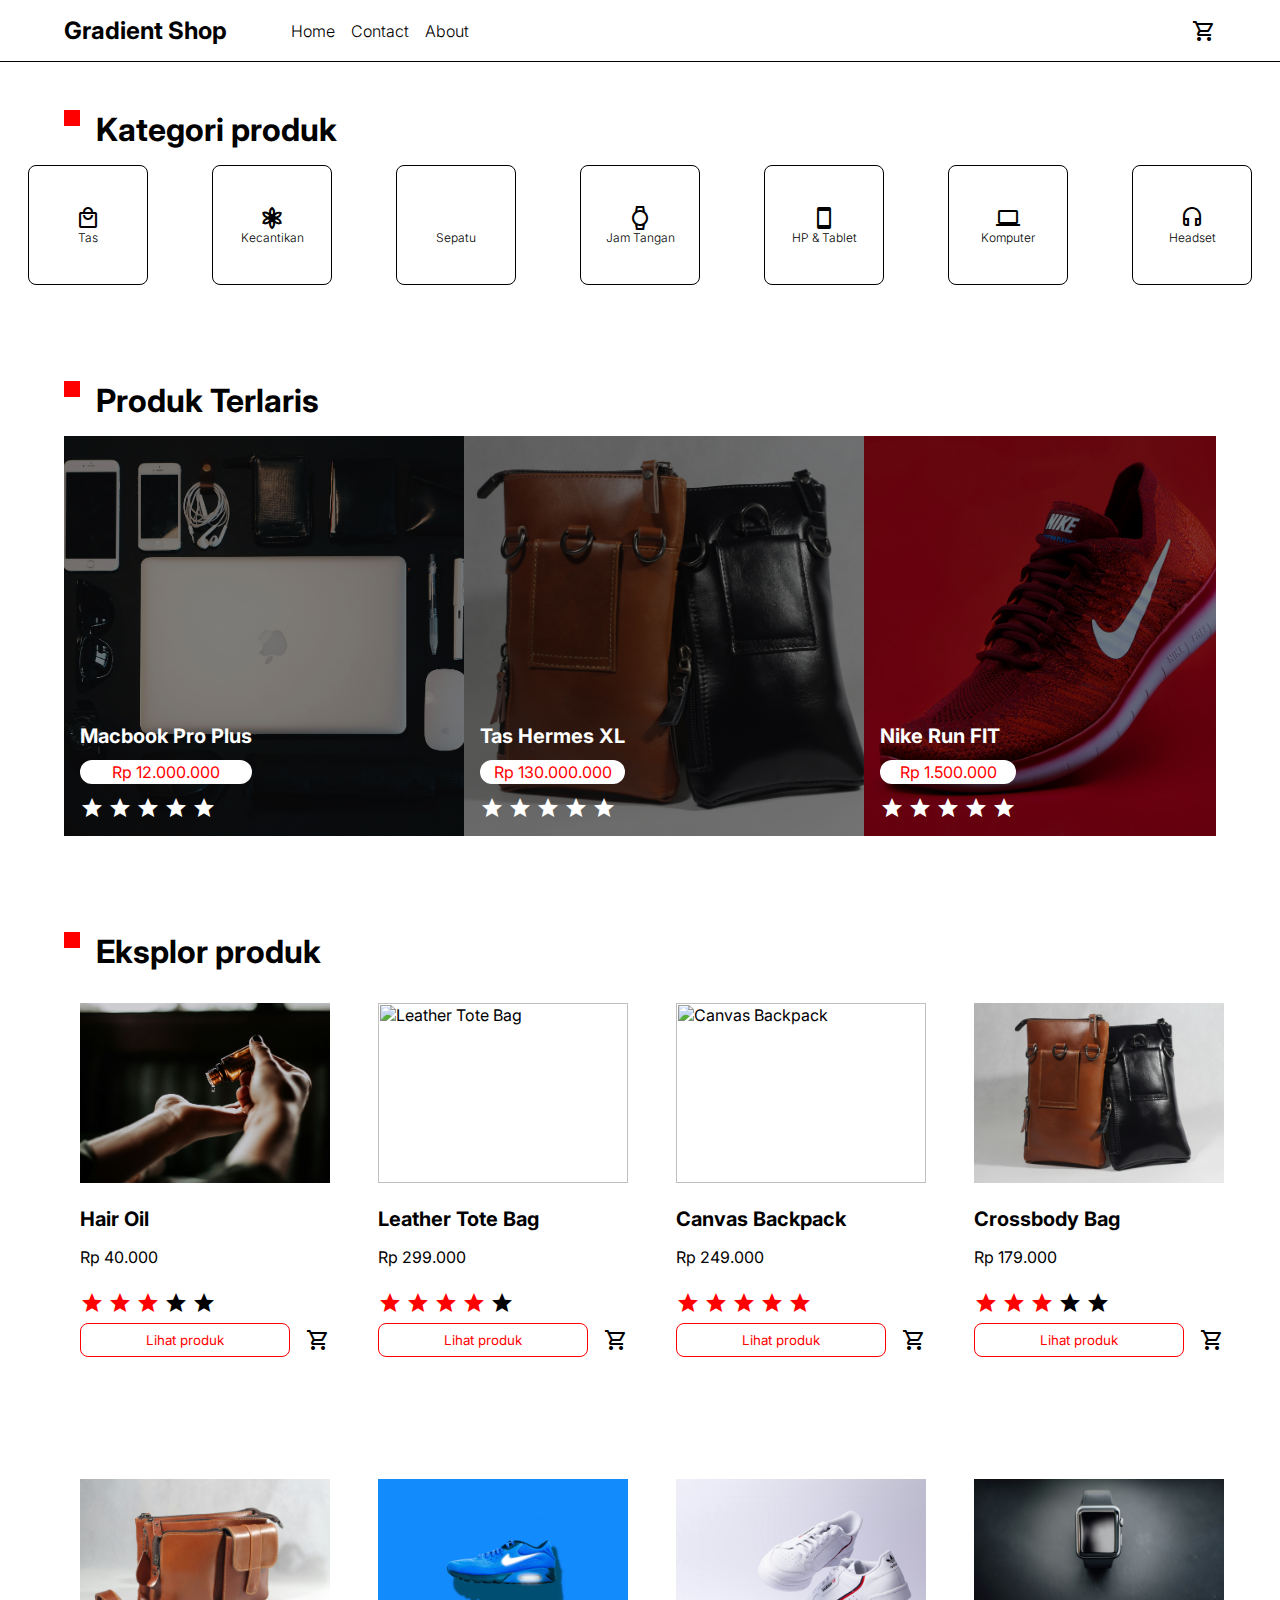
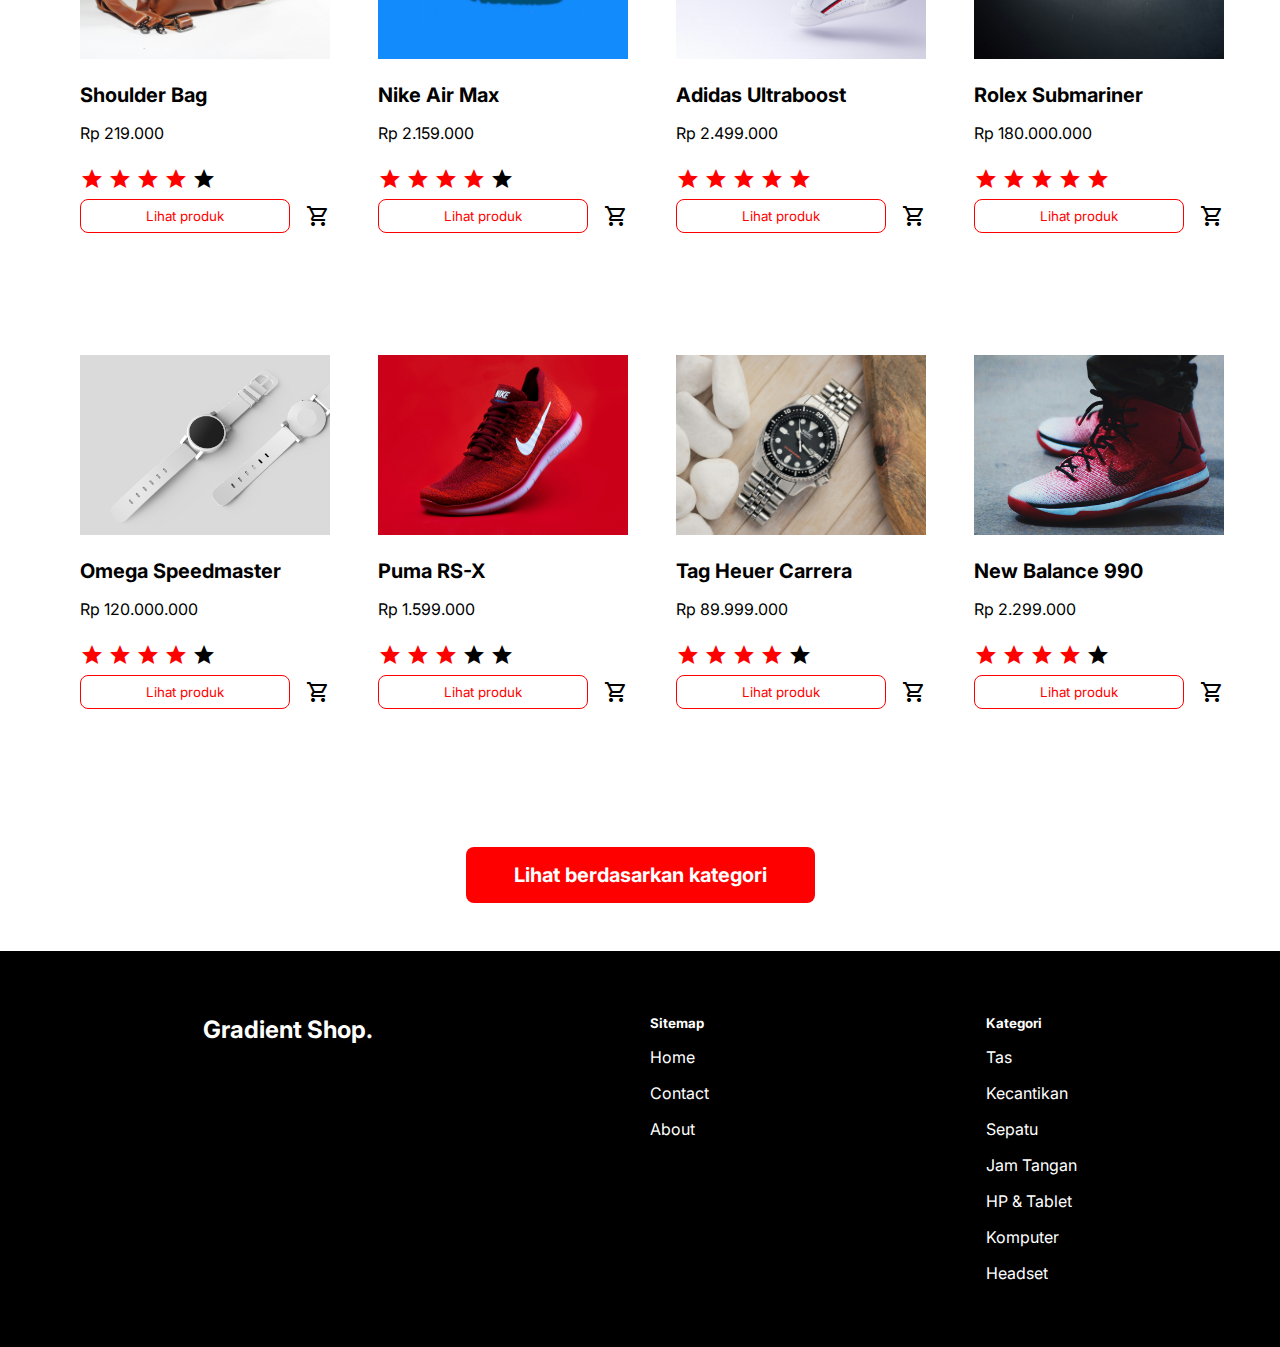
==== commit 9f321e5c: "done" ====
--- a/app/pages/index.html
+++ b/app/pages/index.html
@@ -15,9 +15,9 @@
             <div class="navbar-left-menu">
                 <h1 class="logo">Gradient Shop</h1>
                 <nav class="navbar-menu-container">
-                    <a href="https://gradient.academy">Home</a>
-                    <a>Contact</a>
-                    <a>About</a>
+                    <a href="./index.html">Home</a>
+                    <a href="./contact.html">Contact</a>
+                    <a href="./about.html">About</a>
                 </nav>
             </div>
             <a class="navbar-right-menu" href="./keranjang.html">
@@ -29,54 +29,54 @@
         <!-- navbar -->
 
         <!-- category product -->
-        <section class="section-container">
+        <section id="category-section" class="section-container">
             <div class="section-title">
                 <div class="red-box"></div>
                 <h2 class="section-title-content">Kategori produk</h2>
             </div>
             <div class="product-category-container">
-                <div class="product-category-item">
-                    <span class="material-icons-outlined">
-                        shopping_bag
-                    </span>
+                <a class="product-category-item" href="./kategori/tas.html">
+                    <span class="material-icons-outlined">
+                        local_mall
+                        </span>
                     <span>Tas</span>
-                </div>
-                <div class="product-category-item">
+                </a>
+                <a class="product-category-item" href="./kategori/kecantikan.html">
                     <span class="material-icons-outlined">
                         filter_vintage
                         </span>
                     <span>Kecantikan</span>
-                </div>
-                <div class="product-category-item">
+                </a>
+                <a class="product-category-item" href="./kategori/sepatu.html">
                     <span class="material-icons-outlined">
                         ice_skating
                         </span>
                     <span>Sepatu</span>
-                </div>
-                <div class="product-category-item">
+                </a>
+                <a class="product-category-item" href="./kategori/jam-tangan.html">
                     <span class="material-icons-outlined">
                         watch
                         </span>
                     <span>Jam Tangan</span>
-                </div>
-                <div class="product-category-item">
+                </a>
+                <a class="product-category-item" href="./kategori/hp-dan-tablet.html">
                     <span class="material-icons-outlined">
                         smartphone
                     </span>
                     <span>HP & Tablet</span>
-                </div>
-                <div class="product-category-item">
+                </a>
+                <a class="product-category-item" href="./kategori/komputer.html">
                     <span class="material-icons-outlined">
                         computer
                     </span>
                     <span>Komputer</span>
-                </div>
-                <div class="product-category-item">
+                </a>
+                <a class="product-category-item" href="./kategori/headset.html">
                     <span class="material-icons-outlined">
                         headset
                     </span>
                     <span>Headset</span>
-                </div>
+                </a>
             </div>
         </section> 
         <!-- category product -->
@@ -86,7 +86,7 @@
                 <h2 class="section-title-content">Produk Terlaris</h2>
             </div>
             <div class="carousel-container">
-                <div class="carousel-item">
+                <div class="carousel-item" onclick="onClickBestSellingProduct(this)">
                     <img class="carousel-item-img" src="../../assets/products/computer/laptop-1.jpg" alt="Macbook Pro Plus" />
                     <div class="carousel-item-overlay"></div>
                     <div class="carousel-item-content">
@@ -113,7 +113,7 @@
                         </div>
                     </div>
                 </div>
-                <div class="carousel-item">
+                <div class="carousel-item" onclick="onClickBestSellingProduct(this)">
                     <img src="../../assets/products/bag/bag-3.jpg" alt="Tas Hermes" class="carousel-item-img" />
                     <div class="carousel-item-overlay"></div>
                     <div class="carousel-item-content">
@@ -140,7 +140,7 @@
                         </div>
                     </div>
                 </div>
-                <div class="carousel-item">
+                <div class="carousel-item" onclick="onClickBestSellingProduct(this)">
                     <img src="../../assets/products/shoes/shoes-3.jpg" alt="Nike Run FIT" class="carousel-item-img" />
                     <div class="carousel-item-overlay"></div>
                     <div class="carousel-item-content">
@@ -167,7 +167,7 @@
                         </div>
                     </div>
                 </div>
-                <div class="carousel-item">
+                <div class="carousel-item" onclick="onClickBestSellingProduct(this)">
                     <img src="../../assets/products/watch/watch-2.jpg" alt="Omega Seamaster" class="carousel-item-img" />
                     <div class="carousel-item-overlay"></div>
                     <div class="carousel-item-content">
@@ -226,7 +226,7 @@
                     </div>
                     <div class="flex-row gap-1 align-center">
                         <button class="outline-btn w-full" onclick="onProductClick(this)">Lihat produk</button>
-                        <span class="material-icons-outlined">
+                        <span class="material-icons-outlined" onclick="addToCart(this)">
                             shopping_cart
                         </span>
                     </div>
@@ -254,7 +254,7 @@
                     </div>
                     <div class="flex-row gap-1 align-center">
                         <button class="outline-btn w-full" onclick="onProductClick(this)">Lihat produk</button>
-                        <span class="material-icons-outlined">
+                        <span class="material-icons-outlined" onclick="addToCart(this)">
                             shopping_cart
                         </span>
                     </div>
@@ -282,7 +282,7 @@
                     </div>
                     <div class="flex-row gap-1 align-center">
                         <button class="outline-btn w-full" onclick="onProductClick(this)">Lihat produk</button>
-                        <span class="material-icons-outlined">
+                        <span class="material-icons-outlined" onclick="addToCart(this)">
                             shopping_cart
                         </span>
                     </div>
@@ -310,7 +310,7 @@
                     </div>
                     <div class="flex-row gap-1 align-center">
                         <button class="outline-btn w-full" onclick="onProductClick(this)">Lihat produk</button>
-                        <span class="material-icons-outlined">
+                        <span class="material-icons-outlined" onclick="addToCart(this)">
                             shopping_cart
                         </span>
                     </div>
@@ -338,7 +338,7 @@
                     </div>
                     <div class="flex-row gap-1 align-center">
                         <button class="outline-btn w-full" onclick="onProductClick(this)">Lihat produk</button>
-                        <span class="material-icons-outlined">
+                        <span class="material-icons-outlined" onclick="addToCart(this)">
                             shopping_cart
                         </span>
                     </div>
@@ -366,7 +366,7 @@
                     </div>
                     <div class="flex-row gap-1 align-center">
                         <button class="outline-btn w-full" onclick="onProductClick(this)">Lihat produk</button>
-                        <span class="material-icons-outlined">
+                        <span class="material-icons-outlined" onclick="addToCart(this)">
                             shopping_cart
                         </span>
                     </div>
@@ -394,7 +394,7 @@
                     </div>
                     <div class="flex-row gap-1 align-center">
                         <button class="outline-btn w-full" onclick="onProductClick(this)">Lihat produk</button>
-                        <span class="material-icons-outlined">
+                        <span class="material-icons-outlined" onclick="addToCart(this)">
                             shopping_cart
                         </span>
                     </div>
@@ -422,7 +422,7 @@
                     </div>
                     <div class="flex-row gap-1 align-center">
                         <button class="outline-btn w-full" onclick="onProductClick(this)">Lihat produk</button>
-                        <span class="material-icons-outlined">
+                        <span class="material-icons-outlined" onclick="addToCart(this)">
                             shopping_cart
                         </span>
                     </div>
@@ -450,7 +450,7 @@
                     </div>
                     <div class="flex-row gap-1 align-center">
                         <button class="outline-btn w-full" onclick="onProductClick(this)">Lihat produk</button>
-                        <span class="material-icons-outlined">
+                        <span class="material-icons-outlined" onclick="addToCart(this)">
                             shopping_cart
                         </span>
                     </div>
@@ -478,7 +478,7 @@
                     </div>
                     <div class="flex-row gap-1 align-center">
                         <button class="outline-btn w-full" onclick="onProductClick(this)">Lihat produk</button>
-                        <span class="material-icons-outlined">
+                        <span class="material-icons-outlined" onclick="addToCart(this)">
                             shopping_cart
                         </span>
                     </div>
@@ -506,7 +506,7 @@
                     </div>
                     <div class="flex-row gap-1 align-center">
                         <button class="outline-btn w-full" onclick="onProductClick(this)">Lihat produk</button>
-                        <span class="material-icons-outlined">
+                        <span class="material-icons-outlined" onclick="addToCart(this)">
                             shopping_cart
                         </span>
                     </div>
@@ -534,7 +534,7 @@
                     </div>
                     <div class="flex-row gap-1 align-center">
                         <button class="outline-btn w-full" onclick="onProductClick(this)">Lihat produk</button>
-                        <span class="material-icons-outlined">
+                        <span class="material-icons-outlined" onclick="addToCart(this)">
                             shopping_cart
                         </span>
                     </div>
@@ -542,9 +542,9 @@
             </div>
          </section>
          <section class="w-full flex-row align-center justify-center section-container">
-            <button class="contain-btn">
+            <a href="#category-section" class="contain-btn">
                 Lihat berdasarkan kategori
-            </button>
+            </a>
          </section>
          <footer class="footer">
             <div class="logo-container">
@@ -552,19 +552,19 @@
             </div>
             <div class="flex-col gap-1">
                 <h5>Sitemap</h5>
-                <a>Home</a>
-                <a>Contact</a>
-                <a>About</a>
+                <a href="./index.html" style="cursor: pointer;">Home</a>
+                <a href="./contact.html" style="cursor: pointer;">Contact</a>
+                <a href="./about.html" style="cursor: pointer;">About</a>
             </div>
             <div class="flex-col gap-1">
                 <h5>Kategori</h5>
-                <a>Tas</a>
-                <a>Kecantikan</a>
-                <a>Sepatu</a>
-                <a>Jam Tangan</a>
-                <a>HP & Tablet</a>
-                <a>Komputer</a>
-                <a>Headset</a>
+                <a href="./kategori/tas.html" style="cursor: pointer;">Tas</a>
+                <a href="./kategori/kecantikan.html" style="cursor: pointer;">Kecantikan</a>
+                <a href="./kategori/sepatu.html" style="cursor: pointer;">Sepatu</a>
+                <a href="./kategori/jam-tangan.html" style="cursor: pointer;">Jam Tangan</a>
+                <a href="./kategori/hp-dan-tablet.html" style="cursor: pointer;">HP & Tablet</a>
+                <a href="./kategori/komputer.html" style="cursor: pointer;">Komputer</a>
+                <a href="./kategori/headset.html" style="cursor: pointer;">Headset</a>
             </div>
          </footer>
     </body>
--- a/app/styles/global.css
+++ b/app/styles/global.css
@@ -226,3 +226,12 @@
   color: white;
   justify-content: space-around;
 }
+
+.material-icons-outlined {
+  cursor: pointer;
+}
+
+.footer a {
+  text-decoration: none;
+  color: white;
+}
--- a/app/styles/landing.css
+++ b/app/styles/landing.css
@@ -18,6 +18,8 @@
   font-weight: 300;
   font-size: 12px;
   cursor: pointer;
+  text-decoration: none;
+  color: black;
 }
 
 .product-category-item:hover {
@@ -39,6 +41,7 @@
   min-width: 400px;
   background-color: gray;
   position: relative;
+  cursor: pointer;
 }
 
 .carousel-item-img {
